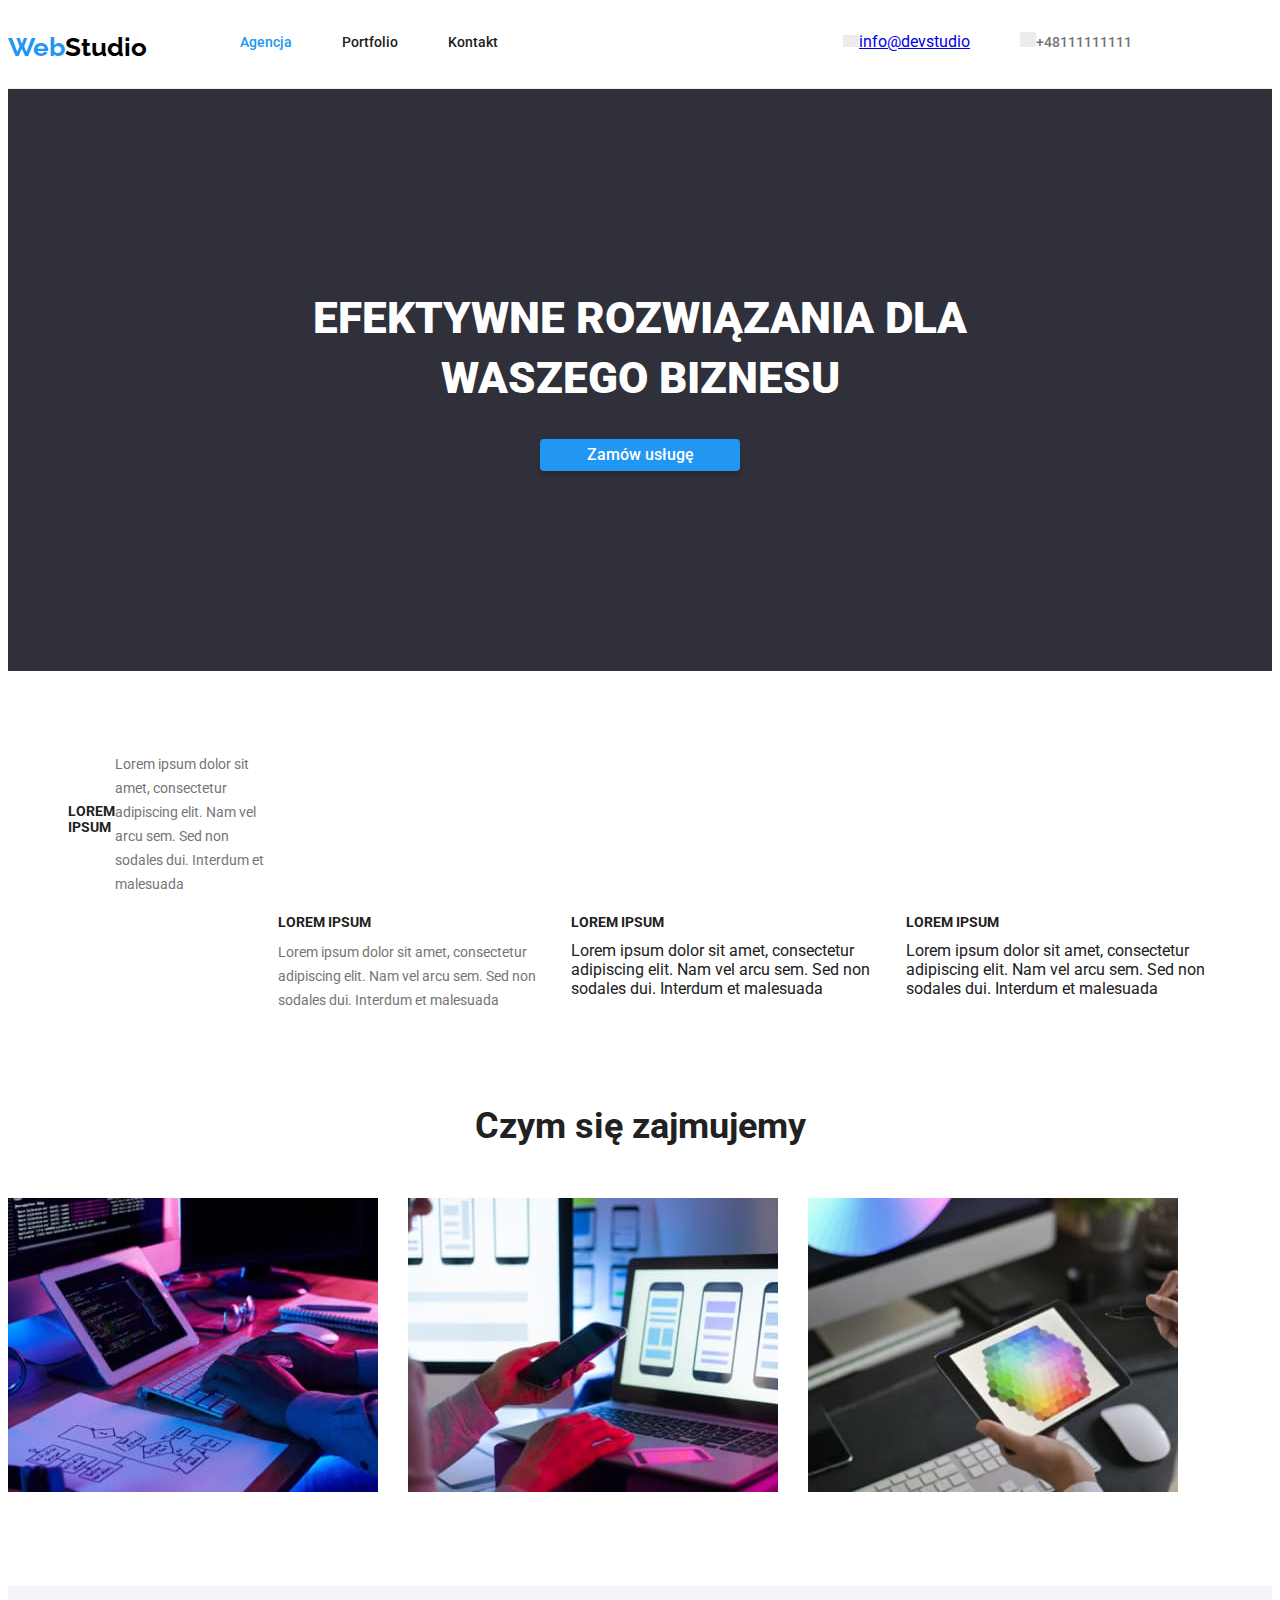
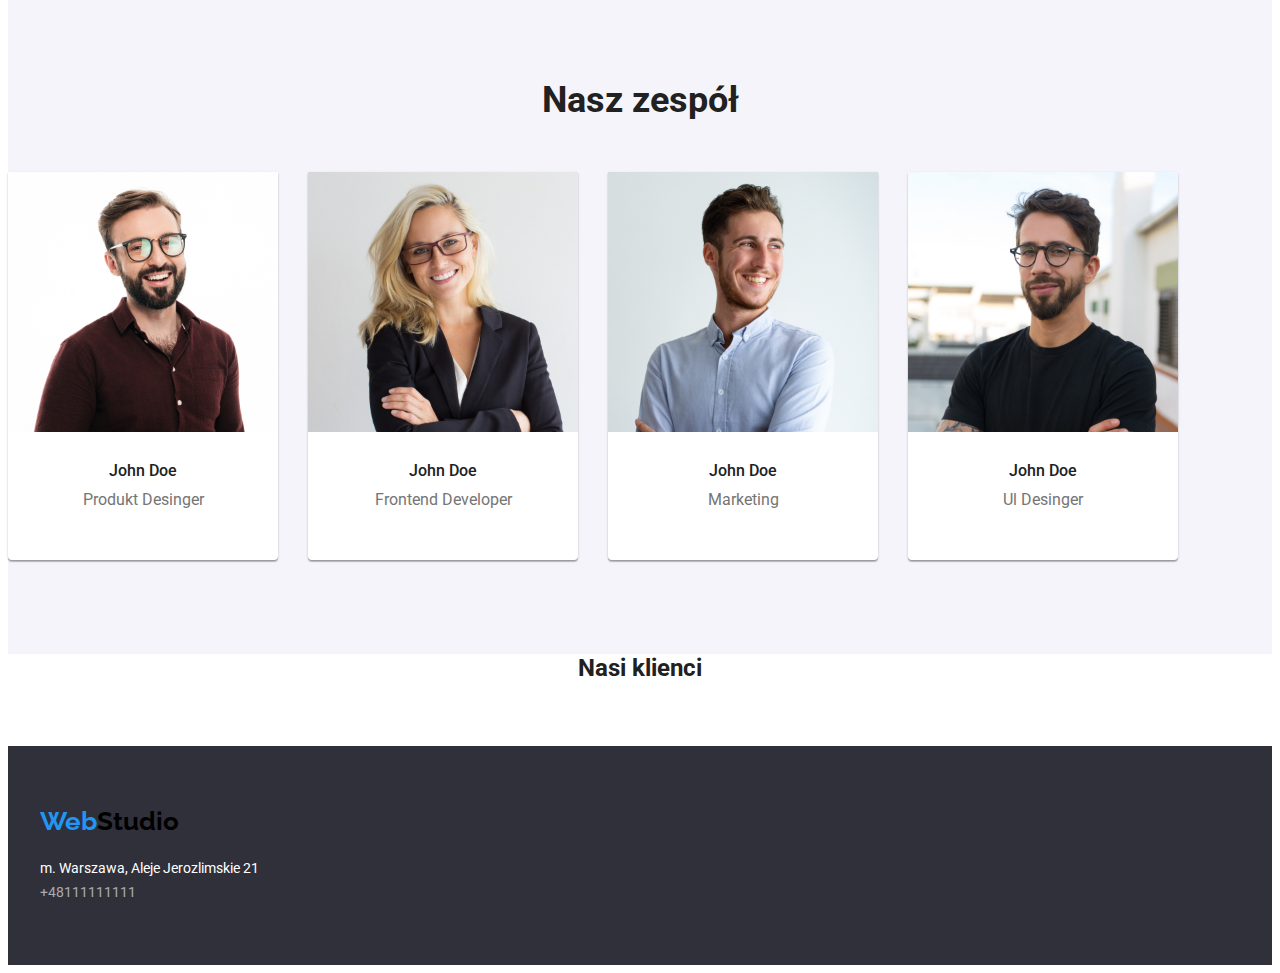
==== index.html @ acae77ae "Initial commit" ====
<!DOCTYPE html>
<html lang="pl">

<head>
  <meta charset="UTF-8" />
  <meta http-equiv="X-UA-Compatible" content="IE=edge" />
  <meta name="viewport" content="width=device-width, initial-scale=1.0" />
  <link href="./CSS/styles.css" rel="stylesheet" />
  <link rel="preconnect" href="https://fonts.googleapis.com">
  <link rel="preconnect" href="https://fonts.gstatic.com" crossorigin>
  <link href="https://fonts.googleapis.com/css2?family=Raleway:wght@700&family=Roboto:wght@400;500;700;900&display=swap"
    rel="stylesheet">
  <title>Document</title>
</head>

<body>
  <header class="page-header">
    <div class="container flex-row">
      <a href="./index.html" class="logo"><span class="bluelogo">Web</span>Studio</a>
      <nav class="adddress-header">
        <ul class="nav-links">
          <li class="nav-link">
            <a href="./index.html" class="bluelink-active">Agencja</a>
          </li>
          <li class="nav-link">
            <a href="portfolio.html" class="bluelink">Portfolio</a>
          </li>
          <li class="nav-link">
            <a href="#adress" class="bluelink">Kontakt</a>
          </li>
        </ul>
      </nav>
      <ul class="address-heading">
        <li>
          <div class="icon-addres">
            <svg class="icon-envelope" fill="black">
              <use width="16px" height="12" href="./images/icons.svg#icon-envelope"></use>
            </svg>
          </div>
        </li>
        <li class="address-link">
          <a href="mailto:info@devstudio.com" class="heaer-aress">info@devstudio</a>
        </li>
        <li>
          <div class="icon-telephone"><svg class="icon-telephone">
              <use width="16" height="12" href="./images/icons.svg#icon-telephone"></use>
            </svg></div>
        </li>
        <li>
          <a href="tel:+48111111111" class="header-address">+48111111111</a>
        </li>
      </ul>
    </div>
  </header>
  <main>
    <section class="section header-button">
      <h1 class="header-text">EFEKTYWNE ROZWIĄZANIA DLA WASZEGO BIZNESU</h1>
      <button type="button" class="button-active">Zamów usługę</button>
    </section>
    <section class="section">
      <div class="container">
        <ul class="lorem">
          <li>
            <div class="description-icon-box">
              <svg width="270px" height="120px">
                <use href="./images/icons.svg#icon-antena"></use>
              </svg>
              <h3 class="lorem-heading">LOREM IPSUM</h3>
              <p class="lorem-paragraph">Lorem ipsum dolor sit amet, consectetur adipiscing elit. Nam vel arcu sem. Sed
                non
                sodales dui. Interdum
                et malesuada</p>
          </li>
          <li>
            <div class="description-icon-box">
              <svg width="270px" height="120px">
                <use href="./images/icons.svg#icon-clock"></use>
              </svg>
            </div>
            <h3 class="lorem-heading">LOREM IPSUM</h3>
            <p class="lorem-paragraph">Lorem ipsum dolor sit amet, consectetur adipiscing elit. Nam vel arcu sem. Sed
              non
              sodales dui. Interdum
              et malesuada</p>
          </li>
          <li>
            <div class="description-icon-box">
              <svg width="270px" height="120px">
                <use href="./images/icons.svg#icon-computer"></use>
              </svg>
            </div>
            <h3 class="lorem-heading">LOREM IPSUM</h3>
            <p lass="lorem-paragraph">Lorem ipsum dolor sit amet, consectetur adipiscing elit. Nam vel arcu sem. Sed non
              sodales dui. Interdum
              et malesuada</p>
          </li>
          <li>
            <div class="description-icon-box">
              <svg width="270px" height="120px">
                <use href="./images/icons.svg#icon-astronaut"></use>
              </svg>
            </div>
            <h3 class="lorem-heading">LOREM IPSUM</h3>
            <p lass="lorem-paragraph">Lorem ipsum dolor sit amet, consectetur adipiscing elit. Nam vel arcu sem. Sed non
              sodales dui. Interdum
              et malesuada</p>
          </li>
        </ul>
        <h2 class="heading">Czym się zajmujemy</h2>
        <ul class="flex">
          <li class="photo-csz">
            <img src="images/computer.jpg" height="294" width="370">
          </li>
          <li class="photo-csz">
            <img src="images/hand.jpg" height="294" width="370">
          </li>
          <li class="photo-csz">
            <img src="images/tablet.jpg" height="294" width="370">
          </li>
        </ul>
      </div>
    </section>
    <section class="section team">
      <div class="container">
        <h2 class="heading">Nasz zespół</h2>
        <ul class="team-section">
          <li class="team-card">
            <img src="images/man1.jpg" width="270" height="260">
            <ul class="team-card-describe">
              <li class="team-name">John Doe</li>
              <li class="team-position">Produkt Desinger</li>
              <li>
                <div>
                  <ul>
                    <li><svg class="icon">
                        <use href="./images/icons.svg#icon-instagram"></use>
                      </svg></li>
                    <li><svg class="icon">
                        <use href="./images/icons.svg#twitter"></use>
                      </svg></li>
                    <li><svg class="icon">
                        <use href="./images/icons.svg#icon-facebook"></use>
                      </svg></li>
                    <li><svg class="icon">
                        <use href="./images/icons.svg#icon-linkedin"></use>
                      </svg></li>
                  </ul>
                </div>
              </li>
            </ul>
          </li>
          <li class="team-card">
            <img src="images/woman.jpg" width="270px" height="260">
            <ul class="team-card-describe">
              <li class="team-name">John Doe</li>
              <li class="team-position">Frontend Developer</li>
              <li>
                <div>
                  <ul>
                    <li><svg class="icon">
                        <use href="./images/icons.svg#icon-instagram"></use>
                      </svg></li>
                    <li><svg class="icon">
                        <use href="./images/icons.svg#twitter"></use>
                      </svg></li>
                    <li><svg class="icon">
                        <use href="./images/icons.svg#icon-facebook"></use>
                      </svg></li>
                    <li><svg class="icon">
                        <use href="./images/icons.svg#icon-linkedin"></use>
                      </svg></li>
                  </ul>
                </div>
              </li>
            </ul>
          </li>
          <li class="team-card">
            <img src="images/man2.jpg" width="270" height="260">
            <ul class="team-card-describe">
              <li class="team-name">John Doe</li>
              <li class="team-position">Marketing</li>
              <li>
                <div>
                  <ul>
                    <li><svg class="icon">
                        <use href="./images/icons.svg#icon-instagram"></use>
                      </svg></li>
                    <li><svg class="icon">
                        <use href="./images/icons.svg#twitter"></use>
                      </svg></li>
                    <li><svg class="icon">
                        <use href="./images/icons.svg#icon-facebook"></use>
                      </svg></li>
                    <li><svg class="icon">
                        <use href="./images/icons.svg#icon-linkedin"></use>
                      </svg></li>
                  </ul>
                </div>
              </li>
            </ul>
          </li>
          <li class="team-card">
            <img src="images/man3.jpg" width="270" height="260">
            <ul class="team-card-describe">
              <li class="team-name">John Doe</li>
              <li class="team-position">Ul Desinger</li>
              <li>
                <div>
                  <ul>
                    <li><svg class="icon">
                        <use href="./images/icons.svg#icon-instagram"></use>
                      </svg></li>
                    <li><svg class="icon">
                        <use href="./images/icons.svg#twitter"></use>
                      </svg></li>
                    <li><svg class="icon">
                        <use href="./images/icons.svg#icon-facebook"></use>
                      </svg></li>
                    <li><svg class="icon">
                        <use href="./images/icons.svg#icon-linkedin"></use>
                      </svg></li>
                  </ul>
                </div>
              </li>
            </ul>
          </li>
        </ul>
      </div>
    </section>
    <section class="clients-section">
      <h2 class="clients-title">Nasi klienci</h2>
      <div class="container">
        <svg class="icon icon-clients" width="170" height="92">
          <use href="./images/icons.svg#icon-logo1"></use>
        </svg>
        <svg class="icon icon-clients" width="170" height="92">
          <use href="./images/icons.svg#icon-logo2"></use>
        </svg>
        <svg class="icon icon-clients" width="170" height="92">
          <use href="./images/icons.svg#icon-logo3"></use>
        </svg>
        <svg class="icon icon-clients" width="170" height="92">
          <use href="./images/icons.svg#icon-logo4"></use>
        </svg>
        <svg class="icon icon-clients" width="170" height="92">
          <use href="./images/icons.svg#icon-logo5"></use>
        </svg>
        <svg class="icon icon-clients" width="170" height="92">
          <use href="./images/icons.svg#icon-logo6"></use>
        </svg>
      </div>
    </section>
  </main>

  <footer class="footer">
    <div class="container-footer">
      <a href="./index.html" class="logo wfitelogo"><span class="bluelogo">Web</span>Studio</a>
      <address class="footer-address" id="address">
        <p>m. Warszawa, Aleje Jerozlimskie 21</p>
        <ul class="footer-contact">
          <li>
            <a href="mailto:info@example.com" class="link"></a>
          </li>
          <li>
            <a href="tel:+48111111111" class="link">+48111111111</a>
          </li>
        </ul>
      </address>
    </div>
  </footer>
</body>

</html>
---- CSS/styles.css ----
:root {
  --white: #ffffff;
  --black: #000000;
  --blue: #2196f3;
  --dark: #212121;
  --darkfooter: #2f303a;
  --grey: #f5f4fa;
  --darkgrey: #757575;
  --whitetrans: #ffffff99;
}

body {
  font-family: "Roboto", "Verdana", "Tahoma", sans-serif;
  font-style: normal;
  color: var(--dark);
  align-items: center;
}
h1,
h2,
h3,
h4,
h5,
h6,
p,
ul {
  list-style: none;
  padding: 0;
  margin: 0;
}
ul,
p {
  display: flex;
}
img {
  display: block;
}
.item-block .container {
  width: 100%;
  max-width: 1200px;
  padding: 0 15px;
  margin: 0 auto;
}
.flex-row {
  flex-direction: row;
  display: flex;
}
.container-footer {
  width: 100%;
  max-width: 1200px;
  padding: 60px 15px;
  margin: 0 auto;
}
.section {
  padding: 94px 0;
}
.page-header {
  display: flex;
  flex-direction: row;
  gap: 93px;
  padding: 24px 0 25px 0;
  align-items: center;
  border-bottom: 1px solid #ececec;
}

.nav-links {
  display: flex;
  flex-direction: row;
  gap: 50px;
  padding-left: 93px;
}
.address-heading {
  margin-left: auto;
}
.address-link {
  padding-right: 50px;
}
.header-button {
  background-color: var(--darkfooter);
  text-align: center;
  width: 100%;
  padding: 200px 0;
  display: flex;
  gap: 30px;
  flex-direction: column;
  justify-content: center;
  align-items: center;
}
.header-text {
  font-size: 44px;
  font-weight: 900;
  line-height: 1.36;
  color: var(--white);
  width: 700px;
}
.lorem {
  padding-bottom: 94px;
}
.lorem:not(:last-child) {
  padding-right: 30px;
}
.lorem-heading {
  font-weight: 700;
  font-size: 14px;
  line-height: 1.14;
  text-align: left;
  padding-bottom: 10px;
}
.lorem-paragraph {
  color: var(--darkgrey);
  font-size: 14px;
  line-height: 1.71;
}
.heading {
  font-weight: 700;
  font-size: 36px;
  line-height: 1.16;
  text-align: center;
  margin-bottom: 50px;
}

.photo-csz:not(:last-child) {
  padding-right: 30px;
}
.box {
  display: block;
  position: absolute;
  background-color: #f5f4fa;
  width: 250px;
  height: 120px;
  left: 215px;
  margin: 94px 30px 30px 215px;
}
.item-block {
}
.team {
  background-color: var(--grey);
}
.team-section {
  display: flex;
  direction: row;
  gap: 30px;
}
.team-figure {
  margin: 0;
}
.team-card {
  background-color: var(--white);
  box-shadow: 0px 1px 3px rgba(0, 0, 0, 0.12), 0px 1px 1px rgba(0, 0, 0, 0.14),
    0px 2px 1px rgba(0, 0, 0, 0.2);
  border-radius: 0px 0px 4px 4px;
}
.team-card-describe {
  display: flex;
  flex-direction: column;
  align-items: center;
}
.team-name {
  font-weight: 500;
  font-size: 16px;
  line-height: 1.18;
  padding: 30px 0 10px;
}
.team-position {
  color: var(--darkgrey);
  font-size: 16px;
  line-height: 1.18;
  padding-bottom: 30px;
}

.logo {
  font-family: "Raleway", sans-serif;
  font-weight: 700;
  text-decoration: none;
  color: var(--black);
  line-height: 1.19;
  font-size: 26px;
}

.bluelogo {
  color: var(--blue);
}
.whitelogo {
  color: var(--white);
}

.bluelink,
.bluelink-active {
  font-weight: 500;
  font-size: 14px;
  line-height: 1.14;
  text-decoration: none;
}
.bluelink {
  color: var(--dark);
}
.bluelink:visited {
  color: var(--dark);
}
.bluelink-active {
  color: var(--blue);
}
.header-address {
  color: var(--darkgrey);
  font-style: normal;
  font-size: 14px;
  line-height: 1.14;

  text-decoration: none;
  font-weight: 500;
}
.bluelink:hover,
.bluelink:focus,
.header-address:hover,
.header-address:focus,
.link:hover,
.link:focus {
  color: var(--blue);
  text-decoration: none;
}

.button {
  background-color: var(--grey);
  font-family: "Roboto", "Verdana", "Tahoma", sans-serif;
  font-size: 16px;
  line-height: 1.62;
  cursor: pointer;
  font-weight: 500;
  border-radius: 4px;
  border: 0px;
}

.button-active {
  background-color: var(--blue);
  font-family: "Roboto", "Verdana", "Tahoma", sans-serif;
  color: var(--white);
  cursor: pointer;
  font-weight: 500;
  font-size: 16px;
  line-height: 1.88;
  width: 200px;
  box-shadow: 0px 4px 4px rgba(0, 0, 0, 0.15);
  border-radius: 4px;
  border: 0px;
}
.button-active-portfolio {
  background-color: var(--blue);
  font-family: "Roboto", "Verdana", "Tahoma", sans-serif;
  color: var(--white);
  cursor: pointer;
  font-weight: 500;
  font-size: 16px;
  line-height: 1.62;
  box-shadow: 0px 4px 4px rgba(0, 0, 0, 0.15);
  border-radius: 4px;
}
.portfolio-elements {
  display: flex;
  flex-direction: row;
  flex-wrap: wrap;
  padding: 0;
  gap: 30px;
}

.portfolio-projects-describe {
  border: 1px solid #eeeeee;
  flex-basis: calc((100% - 60px) / 3);
}
.button:hover,
.button:focus {
  background-color: var(--blue);
  color: var(--white);
  cursor: pointer;
  font-weight: 500;
  font-size: 16px;
  line-height: 1.62;
}
.project-title {
  font-size: 18px;
  font-weight: 700;
  padding: 20px 24px 4px;
}
.project-type {
  color: var(--darkgrey);
  padding: 0 24px 20px;
}
.buttons-portfolio {
  display: flex;
  justify-content: center;
  gap: 8px;
  padding-bottom: 50px;
}
.portfolio-projects-describe {
  display: flex;
  flex-direction: column;
  gap: 4px;
}
.footer {
  background-color: var(--darkfooter);
}
.footer-address,
.footer-address p {
  text-decoration: none;
  font-style: normal;
  color: var(--white);
  font-size: 14px;
  line-height: 1.71;
}
.footer-address {
  padding-top: 20px;
}
.footer-address li,
.link {
  text-decoration: none;
  color: var(--whitetrans);
}
.footer-contact {
  display: flex;
  flex-direction: column;
}

.description-icon-box {
  background-color: var(--color-silver);
  height: 120px;
  width: 270px;
  border-radius: 4px;
  margin-bottom: 30px;
  display: flex;
  justify-content: center;
  align-items: center;
}
.icon-addres {
  --color1: red;
}
.icon-envelope {
  fill: #000000;
  background-color: #ececec;
  width: 16px;
  height: 12px;
  margin-left: 345px;
}
.icon-telephone {
  fill: #000000;
  background-color: #ececec;
  width: 16px;
  height: 12px;
}
.clients-title {
  display: flex;
  justify-content: center;
  align-items: center;
}
.icon {
  width: 20px;
  height: 16px;
  top: 12px;
}
.icon-clients {
  width: 106px;
  height: 60px;
}
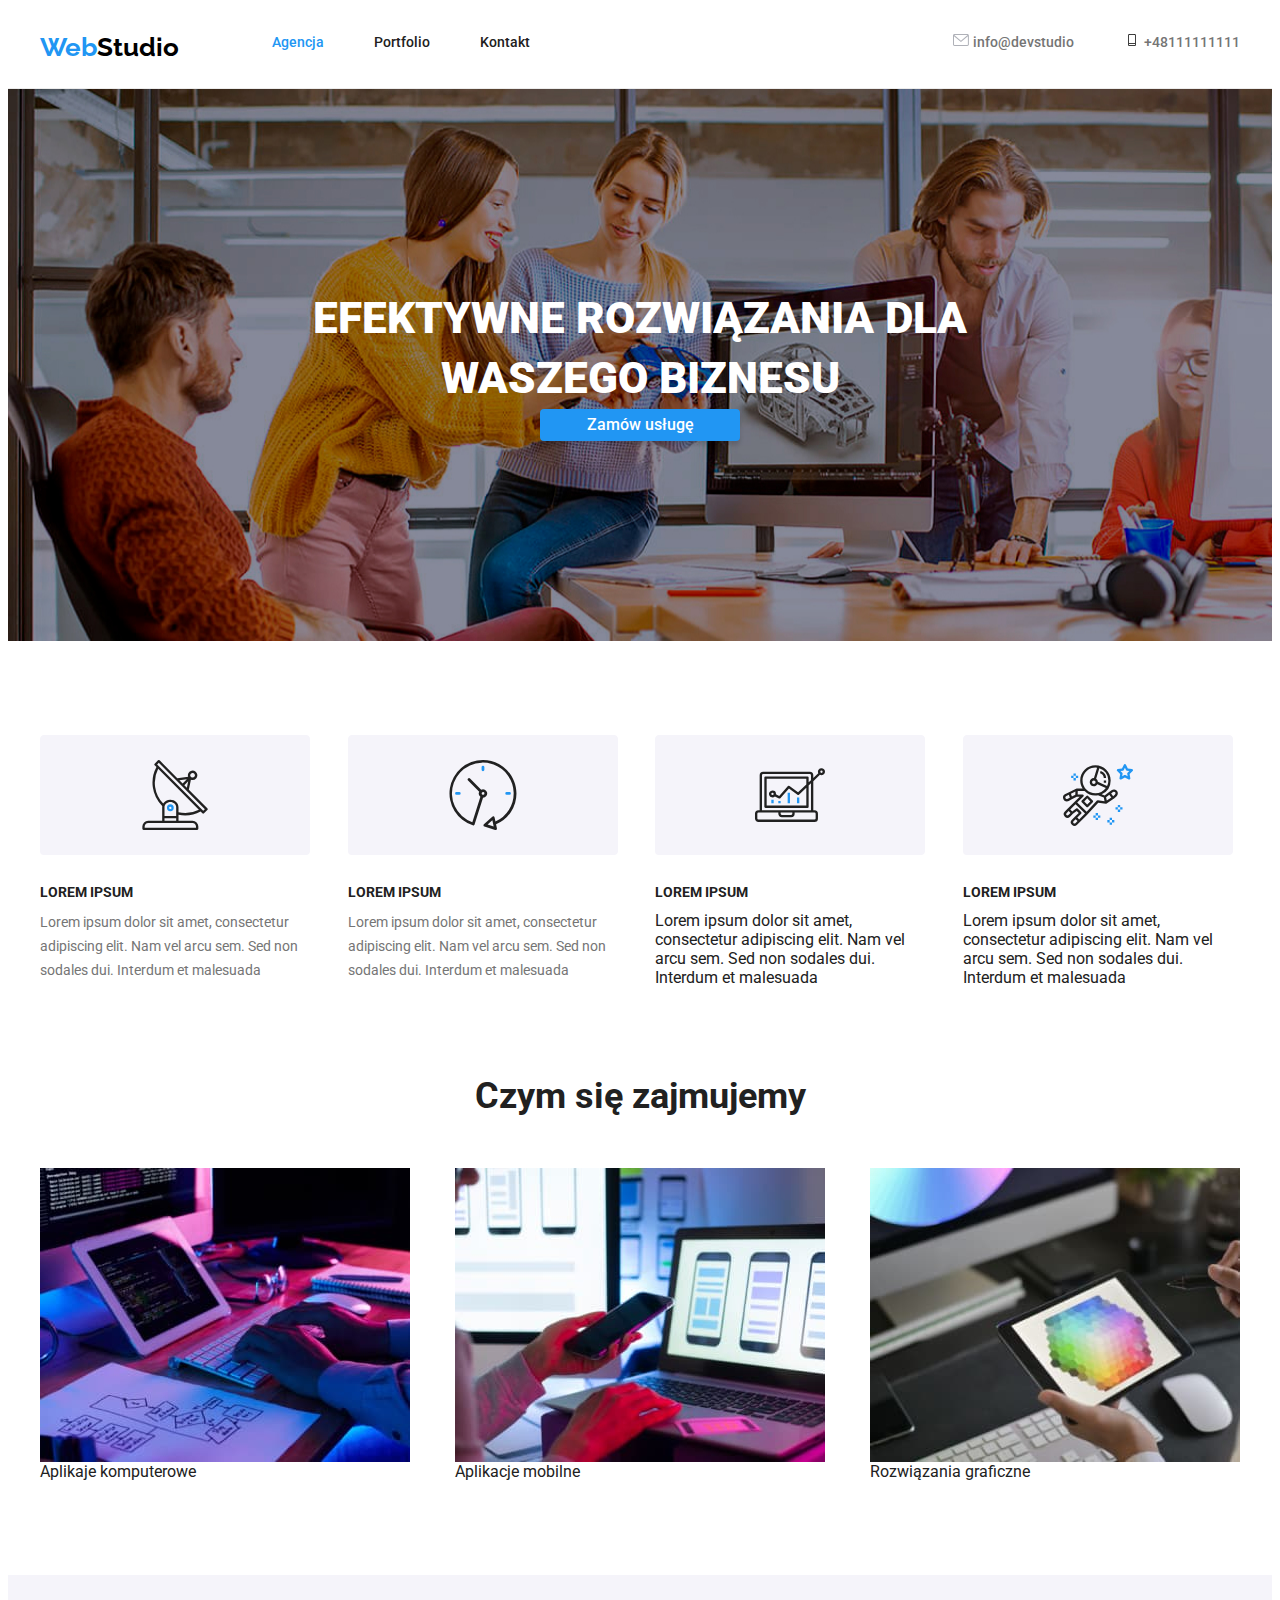
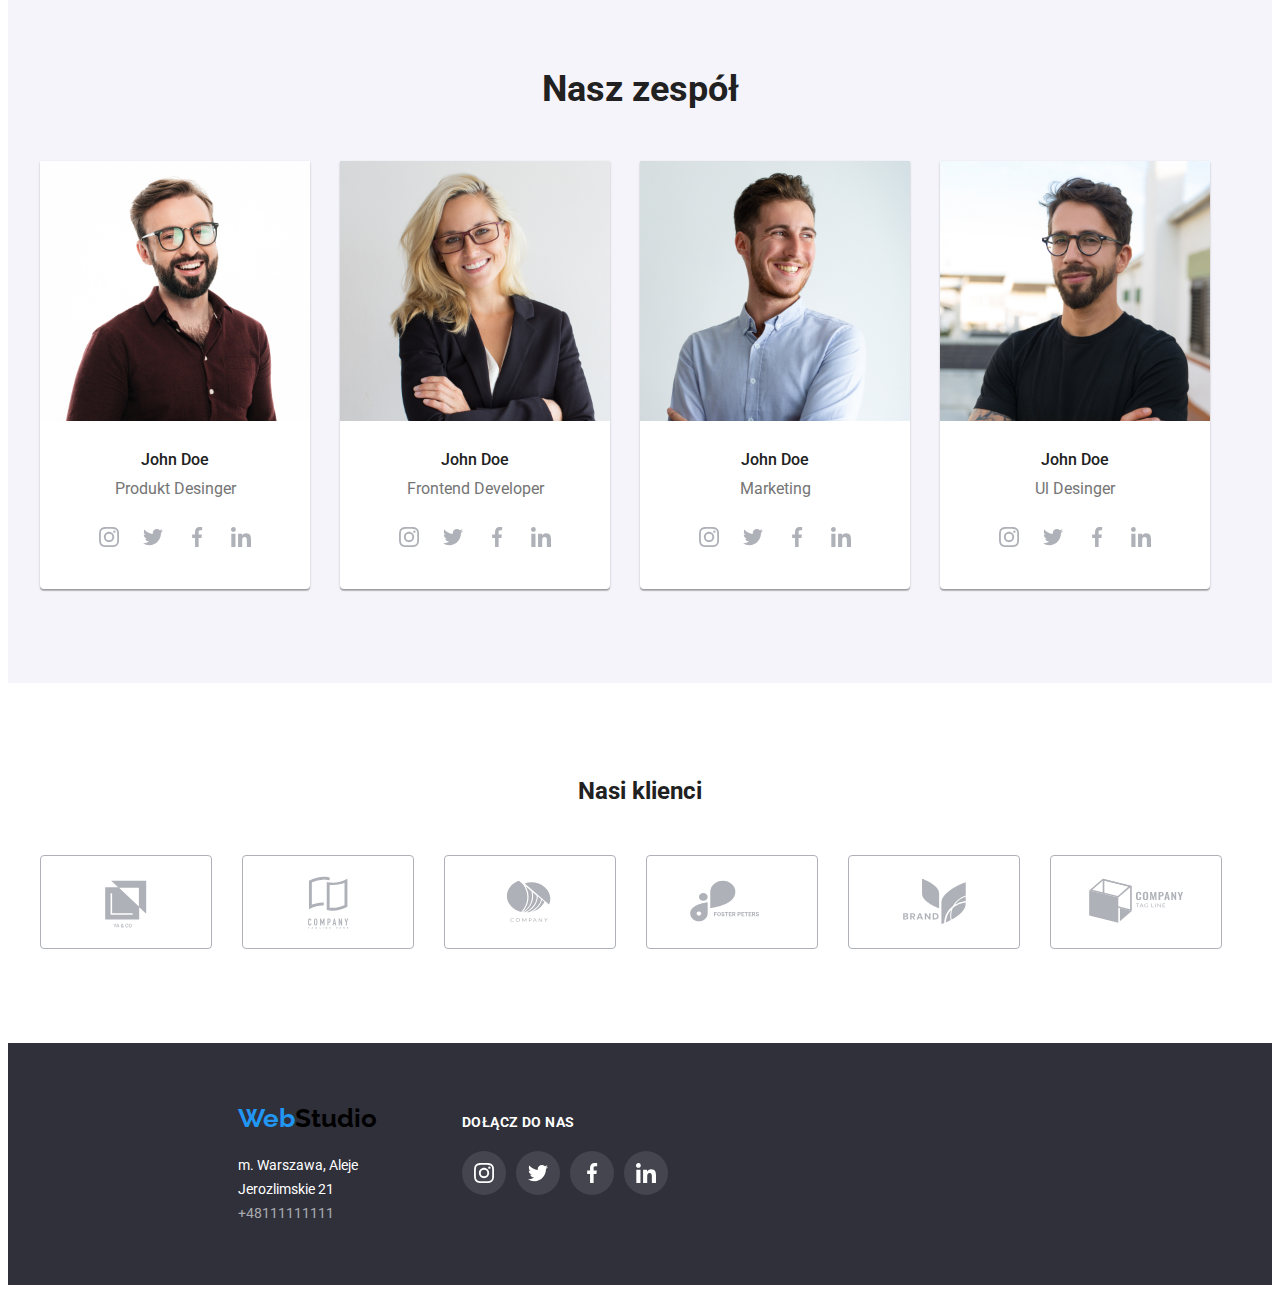
==== commit 627738ef: "dsf" ====
--- a/index.html
+++ b/index.html
@@ -33,18 +33,20 @@
       <ul class="address-heading">
         <li>
           <div class="icon-addres">
-            <svg class="icon-envelope" fill="black">
-              <use width="16px" height="12" href="./images/icons.svg#icon-envelope"></use>
+            <svg class="icon-envelope icon" fill="black">
+              <use fill="afb1b8" width="16" height="12" y="2" href="./images/icons.svg#icon-envelope"></use>
             </svg>
           </div>
         </li>
         <li class="address-link">
-          <a href="mailto:info@devstudio.com" class="heaer-aress">info@devstudio</a>
+          <a href="mailto:info@devstudio.com" class="header-address">info@devstudio</a>
         </li>
         <li>
-          <div class="icon-telephone"><svg class="icon-telephone">
-              <use width="16" height="12" href="./images/icons.svg#icon-telephone"></use>
-            </svg></div>
+          <div class="icon-telephone">
+            <svg class="icon-telephone icon">
+              <use fill="afb1b8" width="16" height="12" y=2 href="./images/icons.svg#icon-telephone"></use>
+            </svg>
+          </div>
         </li>
         <li>
           <a href="tel:+48111111111" class="header-address">+48111111111</a>
@@ -54,24 +56,28 @@
   </header>
   <main>
     <section class="section header-button">
-      <h1 class="header-text">EFEKTYWNE ROZWIĄZANIA DLA WASZEGO BIZNESU</h1>
-      <button type="button" class="button-active">Zamów usługę</button>
+      <div class="image-group">
+        <h1 class="header-text">EFEKTYWNE ROZWIĄZANIA DLA WASZEGO BIZNESU</h1>
+        <button type="button" class="button-active">Zamów usługę</button>
+      </div>
     </section>
     <section class="section">
       <div class="container">
         <ul class="lorem">
-          <li>
+          <li class="lorem-element">
             <div class="description-icon-box">
               <svg width="270px" height="120px">
                 <use href="./images/icons.svg#icon-antena"></use>
               </svg>
-              <h3 class="lorem-heading">LOREM IPSUM</h3>
-              <p class="lorem-paragraph">Lorem ipsum dolor sit amet, consectetur adipiscing elit. Nam vel arcu sem. Sed
-                non
-                sodales dui. Interdum
-                et malesuada</p>
-          </li>
-          <li>
+            </div>
+            <h3 class="lorem-heading">LOREM IPSUM</h3>
+            <p class="lorem-paragraph">Lorem ipsum dolor sit amet, consectetur adipiscing elit. Nam vel arcu sem.
+              Sed
+              non
+              sodales dui. Interdum
+              et malesuada</p>
+          </li>
+          <li class="lorem-element">
             <div class="description-icon-box">
               <svg width="270px" height="120px">
                 <use href="./images/icons.svg#icon-clock"></use>
@@ -83,7 +89,7 @@
               sodales dui. Interdum
               et malesuada</p>
           </li>
-          <li>
+          <li class="lorem-element">
             <div class="description-icon-box">
               <svg width="270px" height="120px">
                 <use href="./images/icons.svg#icon-computer"></use>
@@ -94,7 +100,7 @@
               sodales dui. Interdum
               et malesuada</p>
           </li>
-          <li>
+          <li class="lorem-element">
             <div class="description-icon-box">
               <svg width="270px" height="120px">
                 <use href="./images/icons.svg#icon-astronaut"></use>
@@ -110,12 +116,15 @@
         <ul class="flex">
           <li class="photo-csz">
             <img src="images/computer.jpg" height="294" width="370">
+            <p>Aplikaje komputerowe</p>
           </li>
           <li class="photo-csz">
             <img src="images/hand.jpg" height="294" width="370">
+            <p>Aplikacje mobilne</p>
           </li>
           <li class="photo-csz">
             <img src="images/tablet.jpg" height="294" width="370">
+            <p>Rozwiązania graficzne</p>
           </li>
         </ul>
       </div>
@@ -132,17 +141,17 @@
               <li>
                 <div>
                   <ul>
-                    <li><svg class="icon">
-                        <use href="./images/icons.svg#icon-instagram"></use>
-                      </svg></li>
-                    <li><svg class="icon">
-                        <use href="./images/icons.svg#twitter"></use>
-                      </svg></li>
-                    <li><svg class="icon">
-                        <use href="./images/icons.svg#icon-facebook"></use>
-                      </svg></li>
-                    <li><svg class="icon">
-                        <use href="./images/icons.svg#icon-linkedin"></use>
+                    <li><svg class="icons-desinger">
+                        <use href="./images/icons.svg#icon-instagram" height="20px" width="20px" x="12" y="12"></use>
+                      </svg></li>
+                    <li><svg class="icons-desinger">
+                        <use height="20px" width="20px" x="12" y="12" href="./images/icons.svg#icon-twitter"></use>
+                      </svg></li>
+                    <li><svg class="icons-desinger">
+                        <use height="20px" width="20px" x="12" y="12" href="./images/icons.svg#icon-facebook"></use>
+                      </svg></li>
+                    <li><svg class="icons-desinger">
+                        <use height="20px" width="20px" x="12" y="12" href="./images/icons.svg#icon-linkedin"></use>
                       </svg></li>
                   </ul>
                 </div>
@@ -157,17 +166,17 @@
               <li>
                 <div>
                   <ul>
-                    <li><svg class="icon">
-                        <use href="./images/icons.svg#icon-instagram"></use>
-                      </svg></li>
-                    <li><svg class="icon">
-                        <use href="./images/icons.svg#twitter"></use>
-                      </svg></li>
-                    <li><svg class="icon">
-                        <use href="./images/icons.svg#icon-facebook"></use>
-                      </svg></li>
-                    <li><svg class="icon">
-                        <use href="./images/icons.svg#icon-linkedin"></use>
+                    <li class="icons-element"><svg class="icons-desinger">
+                        <use x="12" y="12" height="20px" width="20px" href="./images/icons.svg#icon-instagram"></use>
+                      </svg></li>
+                    <li><svg class="icons-desinger">
+                        <use x="12" y="12" height="20px" width="20px" href="./images/icons.svg#icon-twitter"></use>
+                      </svg></li>
+                    <li><svg class="icons-desinger">
+                        <use x="12" y="12" height="20px" width="20px" href="./images/icons.svg#icon-facebook"></use>
+                      </svg></li>
+                    <li><svg class="icons-desinger">
+                        <use x="12" y="12" height="20px" width="20px" href="./images/icons.svg#icon-linkedin"></use>
                       </svg></li>
                   </ul>
                 </div>
@@ -182,17 +191,17 @@
               <li>
                 <div>
                   <ul>
-                    <li><svg class="icon">
-                        <use href="./images/icons.svg#icon-instagram"></use>
-                      </svg></li>
-                    <li><svg class="icon">
-                        <use href="./images/icons.svg#twitter"></use>
-                      </svg></li>
-                    <li><svg class="icon">
-                        <use href="./images/icons.svg#icon-facebook"></use>
-                      </svg></li>
-                    <li><svg class="icon">
-                        <use href="./images/icons.svg#icon-linkedin"></use>
+                    <li><svg class="icons-desinger">
+                        <use x="12" y="12" height="20px" width="20px" href="./images/icons.svg#icon-instagram"></use>
+                      </svg></li>
+                    <li><svg class="icons-desinger">
+                        <use x="12" y="12" height="20px" width="20px" href="./images/icons.svg#icon-twitter"></use>
+                      </svg></li>
+                    <li><svg class="icons-desinger">
+                        <use x="12" y="12" height="20px" width="20px" href="./images/icons.svg#icon-facebook"></use>
+                      </svg></li>
+                    <li><svg class="icons-desinger">
+                        <use x="12" y="12" height="20px" width="20px" href="./images/icons.svg#icon-linkedin"></use>
                       </svg></li>
                   </ul>
                 </div>
@@ -207,17 +216,17 @@
               <li>
                 <div>
                   <ul>
-                    <li><svg class="icon">
-                        <use href="./images/icons.svg#icon-instagram"></use>
-                      </svg></li>
-                    <li><svg class="icon">
-                        <use href="./images/icons.svg#twitter"></use>
-                      </svg></li>
-                    <li><svg class="icon">
-                        <use href="./images/icons.svg#icon-facebook"></use>
-                      </svg></li>
-                    <li><svg class="icon">
-                        <use href="./images/icons.svg#icon-linkedin"></use>
+                    <li><svg class="icons-desinger">
+                        <use x="12" y="12" height="20px" width="20px" href="./images/icons.svg#icon-instagram"></use>
+                      </svg></li>
+                    <li><svg class="icons-desinger">
+                        <use x="12" y="12" height="20px" width="20px" href="./images/icons.svg#icon-twitter"></use>
+                      </svg></li>
+                    <li><svg class="icons-desinger">
+                        <use x="12" y="12" height="20px" width="20px" href="./images/icons.svg#icon-facebook"></use>
+                      </svg></li>
+                    <li><svg class="icons-desinger">
+                        <use x="12" y="12" height="20px" width="20px" href="./images/icons.svg#icon-linkedin"></use>
                       </svg></li>
                   </ul>
                 </div>
@@ -227,45 +236,83 @@
         </ul>
       </div>
     </section>
-    <section class="clients-section">
-      <h2 class="clients-title">Nasi klienci</h2>
-      <div class="container">
-        <svg class="icon icon-clients" width="170" height="92">
-          <use href="./images/icons.svg#icon-logo1"></use>
-        </svg>
-        <svg class="icon icon-clients" width="170" height="92">
-          <use href="./images/icons.svg#icon-logo2"></use>
-        </svg>
-        <svg class="icon icon-clients" width="170" height="92">
-          <use href="./images/icons.svg#icon-logo3"></use>
-        </svg>
-        <svg class="icon icon-clients" width="170" height="92">
-          <use href="./images/icons.svg#icon-logo4"></use>
-        </svg>
-        <svg class="icon icon-clients" width="170" height="92">
-          <use href="./images/icons.svg#icon-logo5"></use>
-        </svg>
-        <svg class="icon icon-clients" width="170" height="92">
-          <use href="./images/icons.svg#icon-logo6"></use>
-        </svg>
+    <section>
+      <div>
+        <h2 class="clients-title">Nasi klienci</h2>
+        <div class="container">
+          <ul clas="clients">
+            <li class="client-card">
+              <svg class="icon-clients" width="170" height="92">
+                <use href="./images/icons.svg#icon-Client-1-1"></use>
+              </svg>
+            </li>
+            <li class="client-card">
+              <svg class="icon-clients" width="170" height="92">
+                <use href="./images/icons.svg#icon-Client-2"></use>
+              </svg>
+            </li>
+            <li class="client-card">
+              <svg class="icon-clients" width="170" height="92">
+                <use href="./images/icons.svg#icon-Client-3"></use>
+              </svg>
+            </li>
+            <li class="client-card">
+              <svg class="icon-clients" width="170" height="92">
+                <use href="./images/icons.svg#icon-Client-4"></use>
+              </svg>
+            </li>
+            <li class="client-card">
+              <svg class="icon-clients" width="170" height="92">
+                <use href="./images/icons.svg#icon-Client-5"></use>
+              </svg>
+            </li>
+            <li class="client-card">
+              <svg class="icon-clients" width="170" height="92">
+                <use href="./images/icons.svg#icon-Client-6"></use>
+              </svg>
+            </li>
+          </ul>
+        </div>
       </div>
     </section>
   </main>
 
   <footer class="footer">
-    <div class="container-footer">
-      <a href="./index.html" class="logo wfitelogo"><span class="bluelogo">Web</span>Studio</a>
-      <address class="footer-address" id="address">
-        <p>m. Warszawa, Aleje Jerozlimskie 21</p>
-        <ul class="footer-contact">
-          <li>
-            <a href="mailto:info@example.com" class="link"></a>
-          </li>
-          <li>
-            <a href="tel:+48111111111" class="link">+48111111111</a>
-          </li>
-        </ul>
-      </address>
+    <div class="footer-container">
+      <div class="container-footer">
+        <a href="./index.html" class="logo wfitelogo"><span class="bluelogo">Web</span>Studio</a>
+        <address class="footer-address" id="address">
+          <p>m. Warszawa, Aleje Jerozlimskie 21</p>
+          <ul class="footer-contact">
+            <li>
+              <a href="mailto:info@example.com" class="link"></a>
+            </li>
+            <li>
+              <a href="tel:+48111111111" class="link">+48111111111</a>
+            </li>
+          </ul>
+        </address>
+      </div>
+      <div class="footer-socials">
+        <h5 class="socials-headline-footer">Dołącz do nas</h5>
+        <ul class="footer-socials-list">
+          <li><svg class="icons-footer">
+              <use fill="#FFFFFF" x="12" y="12" height="20px" width="20px" href="./images/icons.svg#icon-instagram">
+              </use>
+            </svg></li>
+          <li><svg class="icons-footer">
+              <use fill="#FFFFFF" x="12" y="12" height="20px" width="20px" href="./images/icons.svg#icon-twitter"></use>
+            </svg></li>
+          <li><svg class="icons-footer">
+              <use fill="#FFFFFF" x="12" y="12" height="20px" width="20px" href="./images/icons.svg#icon-facebook">
+              </use>
+            </svg></li>
+          <li><svg class="icons-footer">
+              <use fill="#FFFFFF" x="12" y="12" height="20px" width="20px" href="./images/icons.svg#icon-linkedin">
+              </use>
+            </svg></li>
+        </ul>
+      </div>
     </div>
   </footer>
 </body>
--- a/CSS/styles.css
+++ b/CSS/styles.css
@@ -44,6 +44,12 @@
   flex-direction: row;
   display: flex;
 }
+.container {
+  width: 1200px;
+  margin: auto;
+  padding-left: 15px;
+  padding-right: 15px;
+}
 .container-footer {
   width: 100%;
   max-width: 1200px;
@@ -93,11 +99,20 @@
   width: 700px;
 }
 .lorem {
-  padding-bottom: 94px;
-}
-.lorem:not(:last-child) {
+  padding: 0px;
+  display: flex;
+  flex-wrap: wrap;
+  gap: 30px;
+}
+.lorem-element {
+  flex-basis: calc((100% - 90px) / 4);
+  width: 25%;
+}
+
+/* .lorem:not(:last-child) {
   padding-right: 30px;
 }
+*/
 .lorem-heading {
   font-weight: 700;
   font-size: 14px;
@@ -106,6 +121,7 @@
   padding-bottom: 10px;
 }
 .lorem-paragraph {
+  margin-bottom: 94px;
   color: var(--darkgrey);
   font-size: 14px;
   line-height: 1.71;
@@ -119,7 +135,24 @@
 }
 
 .photo-csz:not(:last-child) {
-  padding-right: 30px;
+  padding-right: 15px;
+}
+.flex {
+  display: flex;
+  flex-wrap: wrap;
+  gap: 30px;
+  padding: 0;
+  position: relative;
+}
+.label {
+  width: 370px;
+  height: 70px;
+  background-color: #2f303a 80%;
+}
+
+.Photo-czs {
+  flex-basis: calc((100% - 30px) / 3);
+  width: 33.33%;
 }
 .box {
   display: block;
@@ -164,7 +197,7 @@
   color: var(--darkgrey);
   font-size: 16px;
   line-height: 1.18;
-  padding-bottom: 30px;
+  padding-bottom: 16px;
 }
 
 .logo {
@@ -275,8 +308,8 @@
   line-height: 1.62;
 }
 .project-title {
-  font-size: 18px;
-  font-weight: 700;
+  font-size: 16px;
+  font-weight: 500;
   padding: 20px 24px 4px;
 }
 .project-type {
@@ -328,33 +361,152 @@
   justify-content: center;
   align-items: center;
 }
+
+.icon-envelope {
+  fill: #afb1b8;
+}
 .icon-addres {
-  --color1: red;
-}
-.icon-envelope {
-  fill: #000000;
-  background-color: #ececec;
-  width: 16px;
-  height: 12px;
-  margin-left: 345px;
-}
-.icon-telephone {
-  fill: #000000;
-  background-color: #ececec;
-  width: 16px;
-  height: 12px;
-}
+  fill: #afb1b8;
+}
+.clients {
+  display: flex;
+  list-style: none;
+  justify-content: center;
+  margin-right: 20px;
+  margin-left: 20px;
+  padding-top: 20px;
+  /*display: flex;
+  direction: row;
+  gap: 30px;
+  /*box-sizing: border-box;
+  list-style-type: none;
+  display: flex;
+  justify-content: center;
+  gap: 30px;
+  margin-top: 94px;
+  padding-bottom: 94px;*/
+}
+.client-card {
+  margin-right: 30px;
+  margin-bottom: 94px;
+  display: flex;
+  justify-content: center;
+  gap: 30px;
+}
+
 .clients-title {
   display: flex;
   justify-content: center;
   align-items: center;
-}
+  margin-top: 94px;
+  margin-bottom: 50px;
+}
+
 .icon {
   width: 20px;
   height: 16px;
   top: 12px;
+  color: #afb1b8;
+}
+.icons-element {
+  margin-bottom: 30px;
+}
+.icons-desinger {
+  border: solid 0px;
+  border-radius: 50%;
+  height: 44px;
+  width: 44px;
+  radius: 50%;
+  background-color: none;
+  fill: #afb1b8;
+  display: flex;
+  justify-content: center;
+  align-items: center;
+  /*margin-top: 16px;
+  margin-bottom: 30px;*/
+  fill: #afb1b8;
+}
+.icons-desinger:hover,
+.icons-desinger:focus {
+  background-color: #2196f3;
+  fill: white;
 }
 .icon-clients {
-  width: 106px;
-  height: 60px;
-}
+  width: 170px;
+  height: 92px;
+  /*gap: 30px;*/
+  border: 1px solid #afb1b8;
+  border-radius: 4px;
+  fill: #afb1b8;
+  transition: fill 250ms cubic-bezier(0.4, 0, 0.2, 1),
+    border 250ms cubic-bezier(0.4, 0, 0.2, 1);
+}
+
+.icon-clients:hover,
+.icon-clients:focus {
+  background-color: #2196f3;
+  fill: white;
+}
+.container-clients {
+  justify-content: center;
+}
+.container-footer {
+  margin-left: 215px;
+}
+.footer-container {
+  display: flex;
+  gap: 70px;
+  align-items: baseline;
+}
+.footer-socials {
+  width: 206px;
+  height: 80px;
+  margin-right: 860px;
+}
+.socials-headline-footer {
+  width: 113px;
+  height: 16px;
+  font-family: "Roboto";
+  font-style: normal;
+  font-weight: 700;
+  font-size: 14px;
+  line-height: 1.14;
+  letter-spacing: 0.03em;
+  text-transform: uppercase;
+  color: #ffffff;
+  margin-bottom: 20px;
+}
+.footer-socials-list {
+  display: flex;
+  justify-content: space-between;
+  width: 206px;
+}
+.icons-footer {
+  fill: white;
+  display: flex;
+  justify-content: center;
+  align-items: center;
+  border-radius: 50%;
+  width: 44px;
+  height: 44px;
+  fill: var(--button-text-color);
+  background-color: rgba(255, 255, 255, 0.1);
+  transition: background-color 250ms cubic-bezier(0.4, 0, 0.2, 1);
+}
+.icons-footer:hover,
+.icons-footer:focus {
+  background-color: #2196f3;
+  fill: white;
+}
+.header-button {
+  background-color: rgba(47, 48, 58, 0.4);
+  background-image: linear-gradient(
+    0deg,
+    rgba(44, 44, 44, 0.7) 0%,
+    rgba(44, 44, 44, 0.2) 35%,
+    rgba(44, 44, 44, 0.2) 65%,
+    rgba(44, 44, 44, 0.2) 65%,
+    rgba(44, 44, 44, 0.7) 100%
+  );
+  background-image: url(../images/group.jpg);
+}
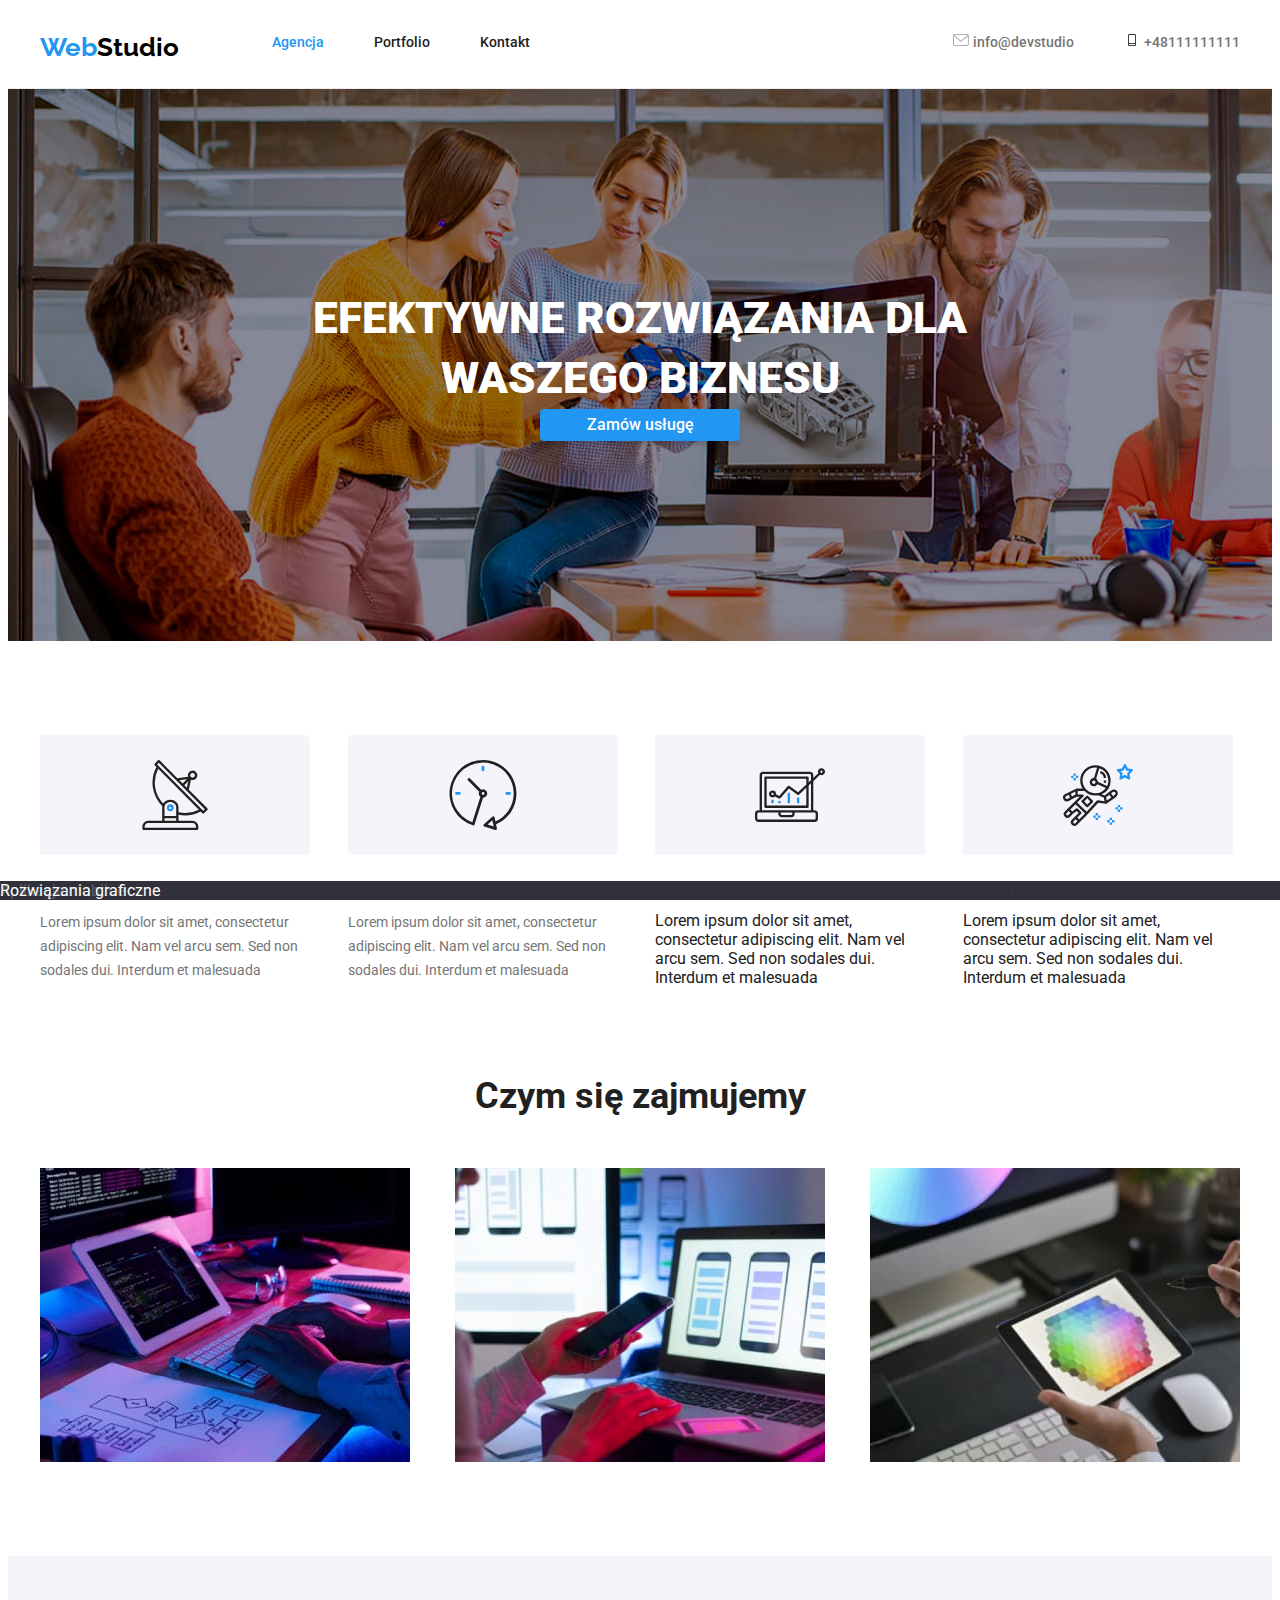
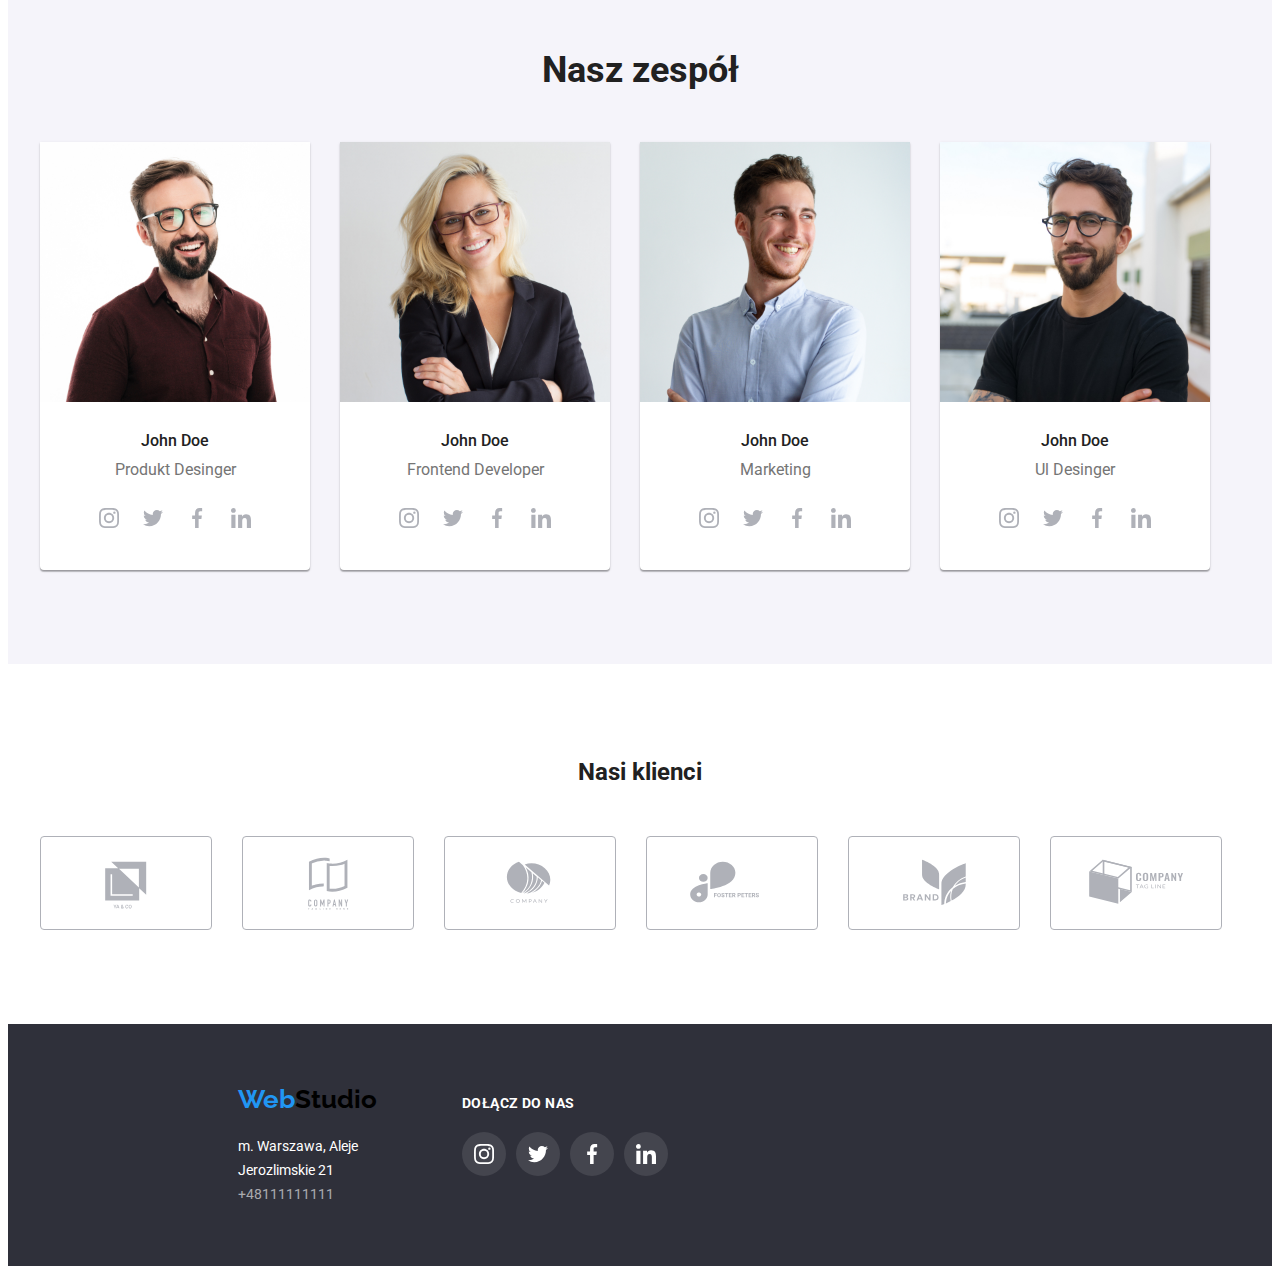
==== commit ff90ac67: "zmiany" ====
--- a/index.html
+++ b/index.html
@@ -115,16 +115,16 @@
         <h2 class="heading">Czym się zajmujemy</h2>
         <ul class="flex">
           <li class="photo-csz">
-            <img src="images/computer.jpg" height="294" width="370">
-            <p>Aplikaje komputerowe</p>
+            <img class="image" src="images/computer.jpg" height="294" width="370">
+            <p class="label">Aplikaje komputerowe</p>
           </li>
           <li class="photo-csz">
-            <img src="images/hand.jpg" height="294" width="370">
-            <p>Aplikacje mobilne</p>
+            <img class="image" src="images/hand.jpg" height="294" width="370">
+            <p class="label">Aplikacje mobilne</p>
           </li>
           <li class="photo-csz">
-            <img src="images/tablet.jpg" height="294" width="370">
-            <p>Rozwiązania graficzne</p>
+            <img class="image" src="images/tablet.jpg" height="294" width="370">
+            <p class="label">Rozwiązania graficzne</p>
           </li>
         </ul>
       </div>
--- a/CSS/styles.css
+++ b/CSS/styles.css
@@ -142,17 +142,24 @@
   flex-wrap: wrap;
   gap: 30px;
   padding: 0;
-  position: relative;
 }
 .label {
-  width: 370px;
-  height: 70px;
-  background-color: #2f303a 80%;
+  position: absolute;
+  display: block;
+  color: #ffffff;
+  bottom: 0;
+  left: 0;
+  width: 100%;
+  background: rgba(47, 48, 58, 0.8);
 }
 
 .Photo-czs {
   flex-basis: calc((100% - 30px) / 3);
   width: 33.33%;
+  position: relative;
+}
+.image {
+  display: block;
 }
 .box {
   display: block;
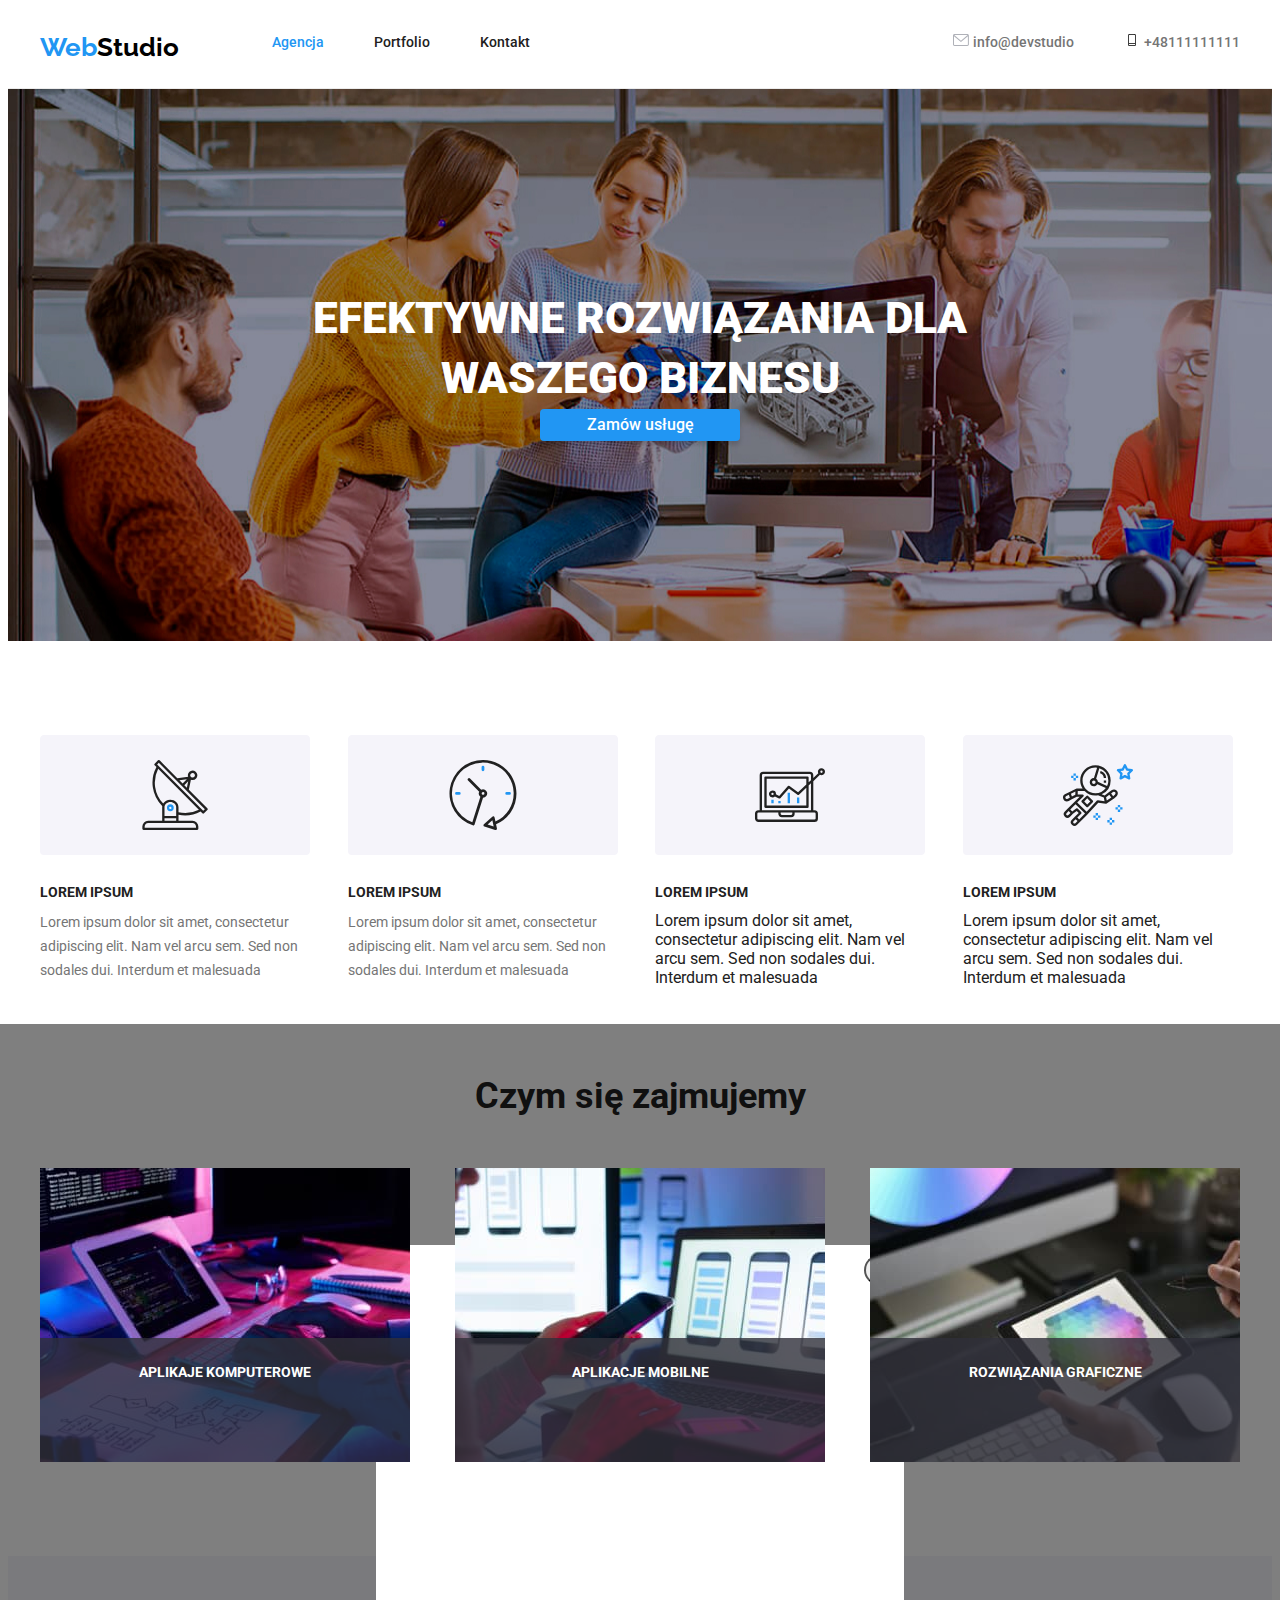
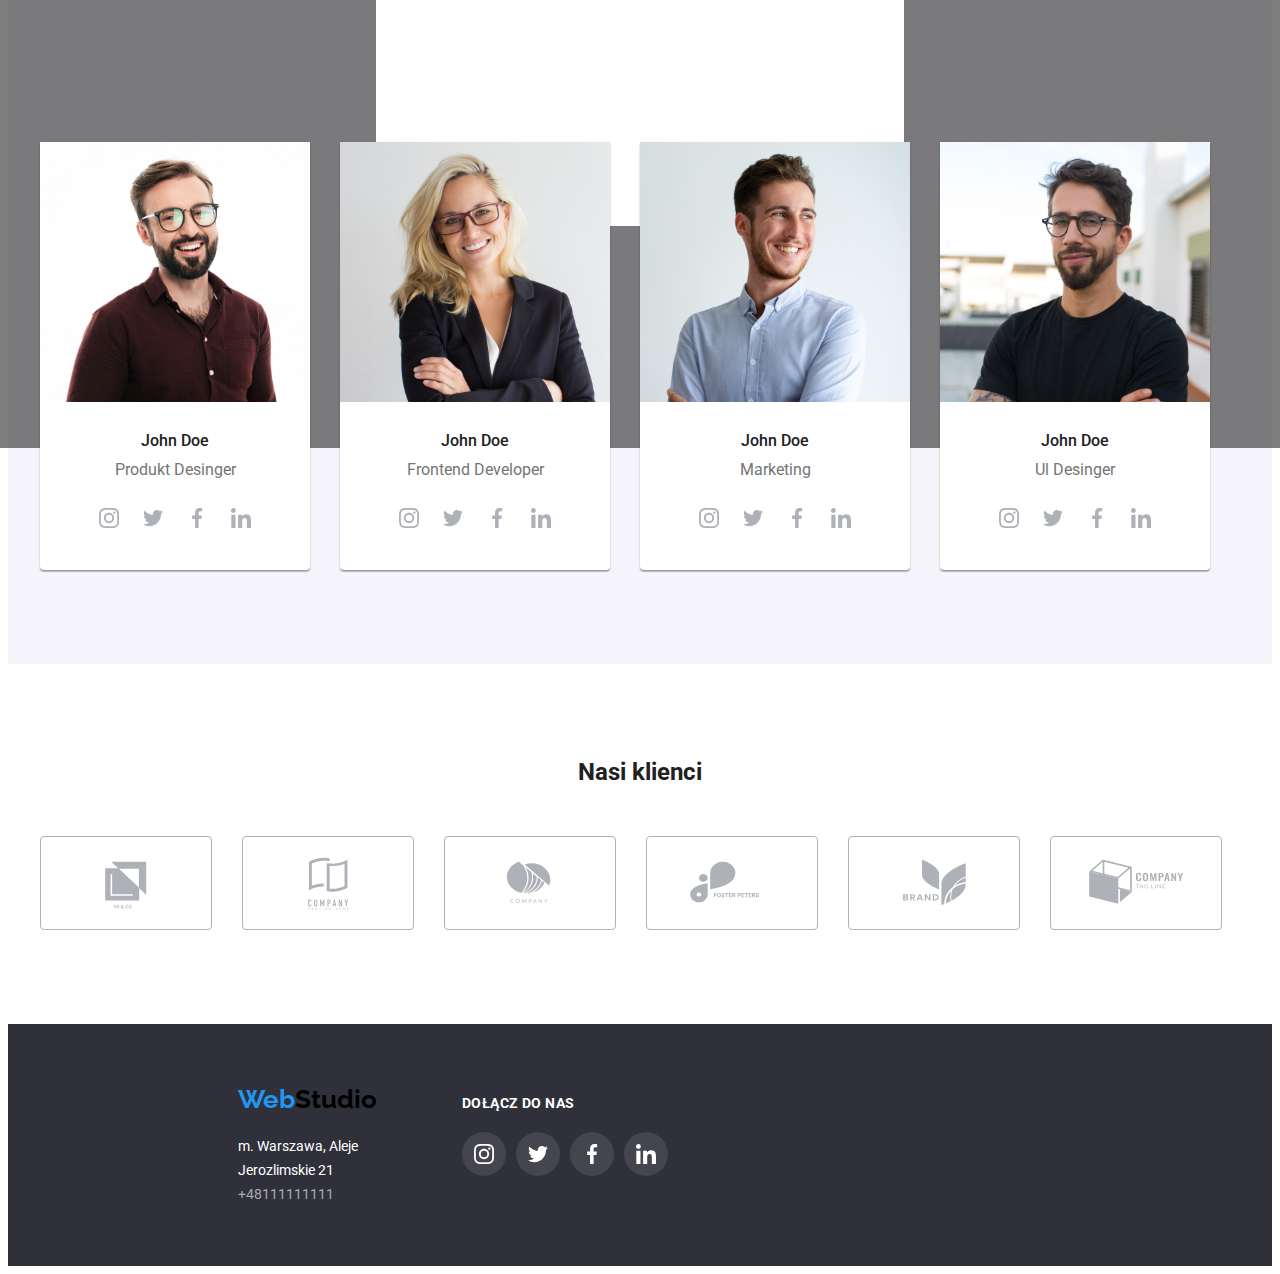
==== commit 02f0b711: "zmiany" ====
--- a/index.html
+++ b/index.html
@@ -58,8 +58,13 @@
     <section class="section header-button">
       <div class="image-group">
         <h1 class="header-text">EFEKTYWNE ROZWIĄZANIA DLA WASZEGO BIZNESU</h1>
-        <button type="button" class="button-active">Zamów usługę</button>
-      </div>
+        <button type="button" class="button-active" data-modal-open>Zamów usługę</button>
+      </div>
+      <div class="backdrop is-hidden " data-modal>
+        <div class="modal">
+          <button class="modal-btn" data-modal-close><span>X</span></button>
+        </div>
+
     </section>
     <section class="section">
       <div class="container">
@@ -315,6 +320,7 @@
       </div>
     </div>
   </footer>
+  <script src="./js/modal.js"></script>
 </body>
 
 </html>--- a/CSS/styles.css
+++ b/CSS/styles.css
@@ -133,7 +133,9 @@
   text-align: center;
   margin-bottom: 50px;
 }
-
+li {
+  position: relative;
+}
 .photo-csz:not(:last-child) {
   padding-right: 15px;
 }
@@ -144,19 +146,27 @@
   padding: 0;
 }
 .label {
+  text-transform: uppercase;
+  text-align: center;
+  justify-content: center;
+  font-size: 14px;
+  font-weight: 700;
+  line-height: 1.14;
+  padding: 27px 0px;
+  display: block;
   position: absolute;
   display: block;
   color: #ffffff;
   bottom: 0;
   left: 0;
-  width: 100%;
+  width: 370px;
+  height: 70px;
   background: rgba(47, 48, 58, 0.8);
 }
 
 .Photo-czs {
   flex-basis: calc((100% - 30px) / 3);
   width: 33.33%;
-  position: relative;
 }
 .image {
   display: block;
@@ -268,8 +278,43 @@
   border-radius: 4px;
   border: 0px;
 }
+.backdrop {
+  position: absolute;
+  display: flex;
+  justify-content: center;
+  left: 0;
+  top: 0;
+  width: 100%;
+  height: 1024px;
+  background-color: rgba(0 0 0 / 0.5);
+  transition: 0.25s;
+}
+.is-hidden {
+  transform: translateY(100%);
+}
+.modal {
+  position: absolute;
+  width: 528px;
+  height: 581px;
+  top: 221px;
+  bottom: 221px;
+  background-color: #ffffff;
+  display: flex;
+  flex-direction: column;
+  position: relative;
+}
+.modal-btn {
+  cursor: pointer;
+  width: 30px;
+  height: 30px;
+  border-radius: 50%;
+  position: absolute;
+  top: 10px;
+  right: 10px;
+}
 
 .button-active {
+  position: relative;
   background-color: var(--blue);
   font-family: "Roboto", "Verdana", "Tahoma", sans-serif;
   color: var(--white);
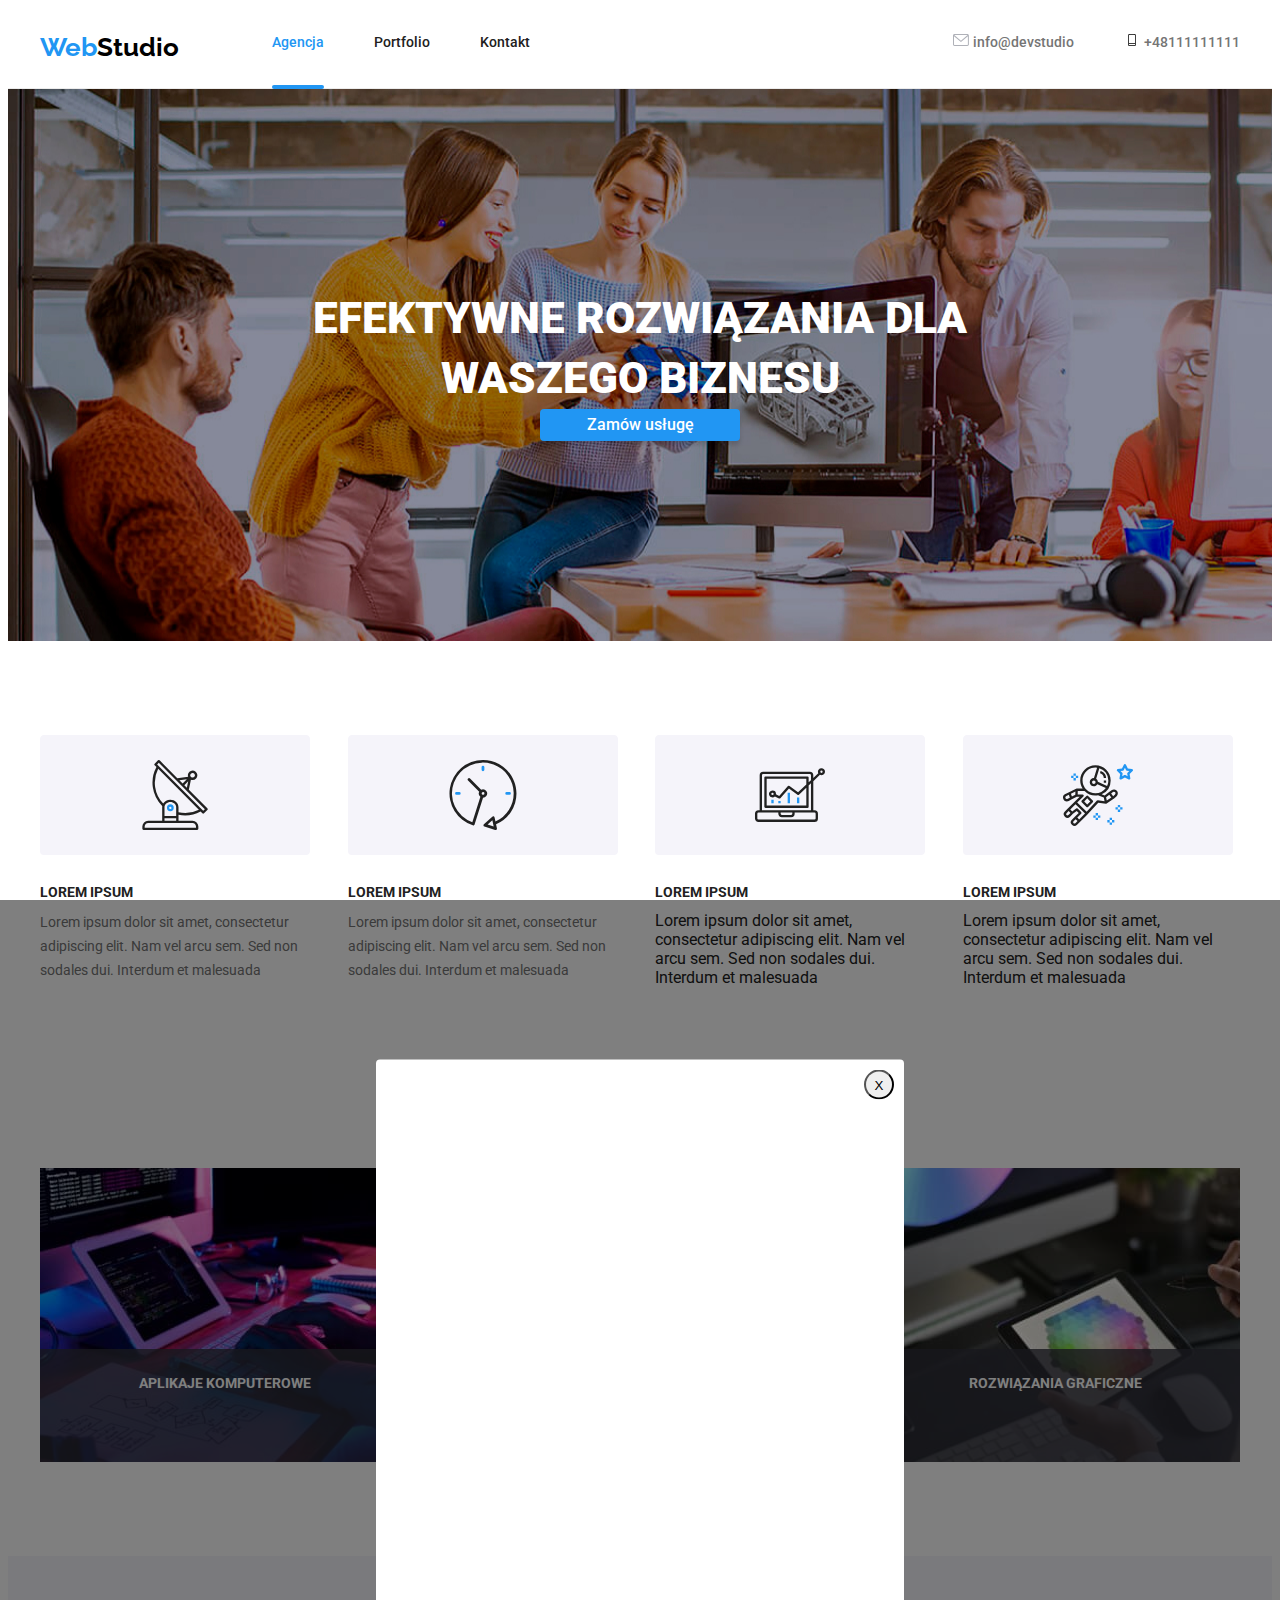
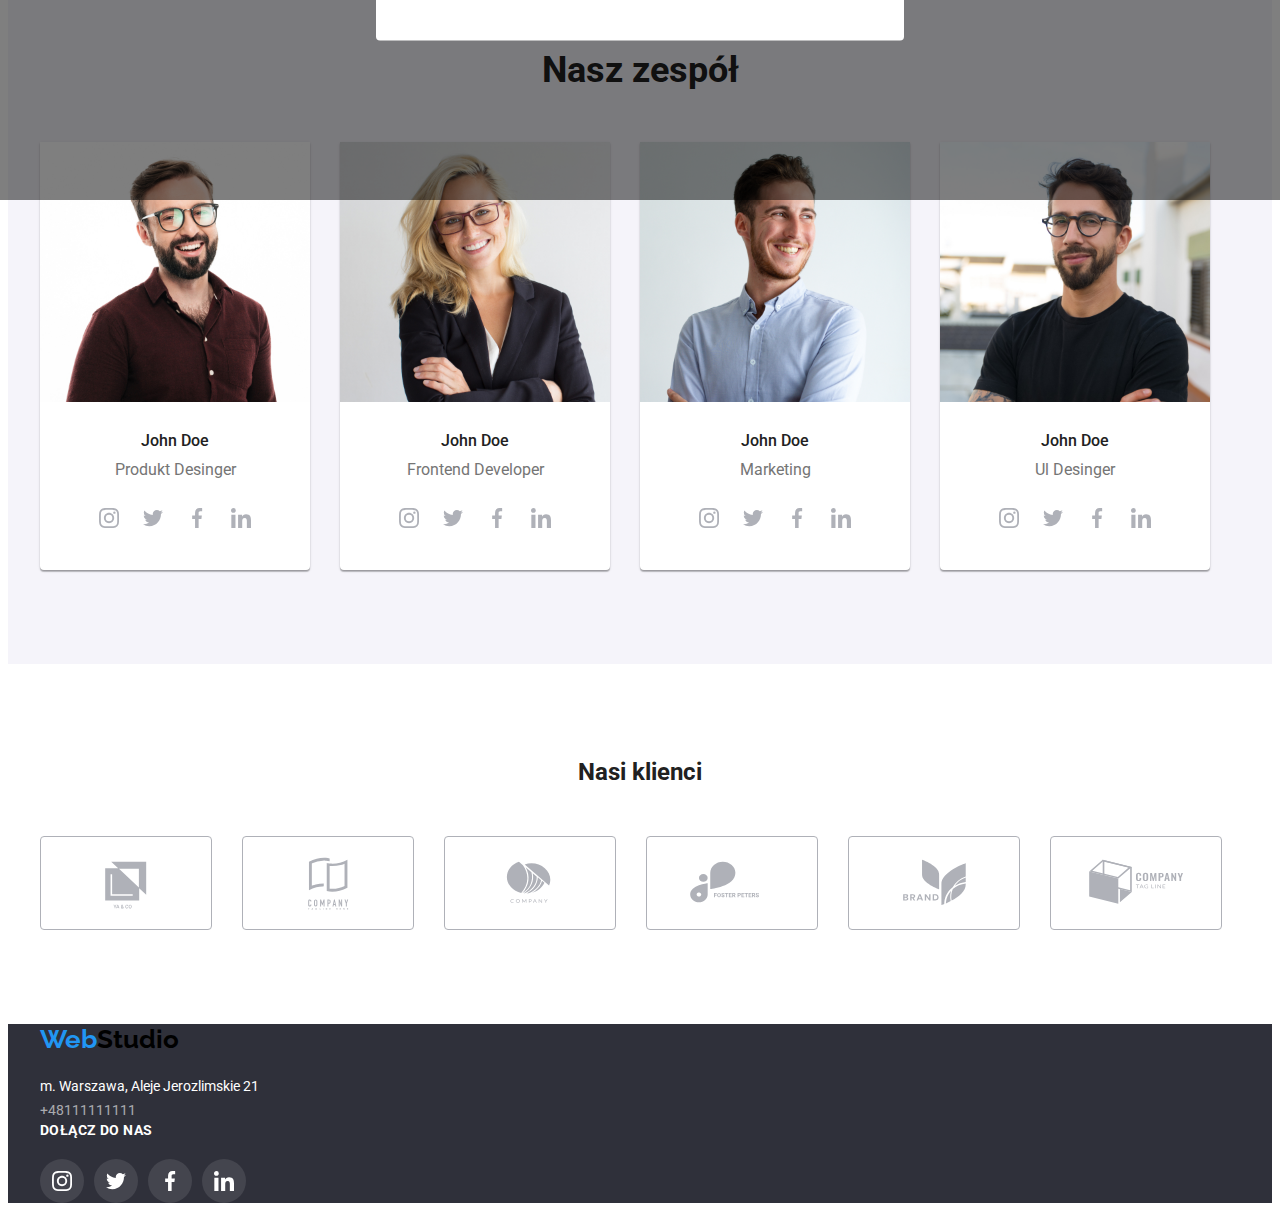
==== commit 4f536cec: "footer" ====
--- a/index.html
+++ b/index.html
@@ -283,41 +283,39 @@
   </main>
 
   <footer class="footer">
-    <div class="footer-container">
-      <div class="container-footer">
-        <a href="./index.html" class="logo wfitelogo"><span class="bluelogo">Web</span>Studio</a>
-        <address class="footer-address" id="address">
-          <p>m. Warszawa, Aleje Jerozlimskie 21</p>
-          <ul class="footer-contact">
-            <li>
-              <a href="mailto:info@example.com" class="link"></a>
-            </li>
-            <li>
-              <a href="tel:+48111111111" class="link">+48111111111</a>
-            </li>
-          </ul>
-        </address>
-      </div>
-      <div class="footer-socials">
-        <h5 class="socials-headline-footer">Dołącz do nas</h5>
-        <ul class="footer-socials-list">
-          <li><svg class="icons-footer">
-              <use fill="#FFFFFF" x="12" y="12" height="20px" width="20px" href="./images/icons.svg#icon-instagram">
-              </use>
-            </svg></li>
-          <li><svg class="icons-footer">
-              <use fill="#FFFFFF" x="12" y="12" height="20px" width="20px" href="./images/icons.svg#icon-twitter"></use>
-            </svg></li>
-          <li><svg class="icons-footer">
-              <use fill="#FFFFFF" x="12" y="12" height="20px" width="20px" href="./images/icons.svg#icon-facebook">
-              </use>
-            </svg></li>
-          <li><svg class="icons-footer">
-              <use fill="#FFFFFF" x="12" y="12" height="20px" width="20px" href="./images/icons.svg#icon-linkedin">
-              </use>
-            </svg></li>
-        </ul>
-      </div>
+    <div class="container">
+      <a href="./index.html" class="logo wfitelogo"><span class="bluelogo">Web</span>Studio</a>
+      <address class="footer-address" id="address">
+        <p>m. Warszawa, Aleje Jerozlimskie 21</p>
+        <ul class="footer-contact">
+          <li>
+            <a href="mailto:info@example.com" class="link"></a>
+          </li>
+          <li>
+            <a href="tel:+48111111111" class="link">+48111111111</a>
+          </li>
+        </ul>
+      </address>
+    </div>
+    <div class="container">
+      <h5 class="socials-headline-footer">Dołącz do nas</h5>
+      <ul class="footer-socials-list">
+        <li><svg class="icons-footer">
+            <use fill="#FFFFFF" x="12" y="12" height="20px" width="20px" href="./images/icons.svg#icon-instagram">
+            </use>
+          </svg></li>
+        <li><svg class="icons-footer">
+            <use fill="#FFFFFF" x="12" y="12" height="20px" width="20px" href="./images/icons.svg#icon-twitter"></use>
+          </svg></li>
+        <li><svg class="icons-footer">
+            <use fill="#FFFFFF" x="12" y="12" height="20px" width="20px" href="./images/icons.svg#icon-facebook">
+            </use>
+          </svg></li>
+        <li><svg class="icons-footer">
+            <use fill="#FFFFFF" x="12" y="12" height="20px" width="20px" href="./images/icons.svg#icon-linkedin">
+            </use>
+          </svg></li>
+      </ul>
     </div>
   </footer>
   <script src="./js/modal.js"></script>
--- a/CSS/styles.css
+++ b/CSS/styles.css
@@ -153,18 +153,17 @@
   font-weight: 700;
   line-height: 1.14;
   padding: 27px 0px;
-  display: block;
   position: absolute;
-  display: block;
   color: #ffffff;
   bottom: 0;
   left: 0;
   width: 370px;
-  height: 70px;
+  height: 20%;
   background: rgba(47, 48, 58, 0.8);
 }
 
 .Photo-czs {
+  position: relative;
   flex-basis: calc((100% - 30px) / 3);
   width: 33.33%;
 }
@@ -248,6 +247,19 @@
 }
 .bluelink-active {
   color: var(--blue);
+  position: relative;
+}
+.bluelink-active::after {
+  position: absolute;
+  display: block;
+  content: "";
+  top: 51px;
+  width: 100%;
+  height: 4px;
+  border-radius: 2px;
+  background-color: var(--blue);
+  cursor: unset;
+  pointer-events: none;
 }
 .header-address {
   color: var(--darkgrey);
@@ -279,13 +291,11 @@
   border: 0px;
 }
 .backdrop {
-  position: absolute;
-  display: flex;
-  justify-content: center;
+  position: fixed;
   left: 0;
   top: 0;
   width: 100%;
-  height: 1024px;
+  height: 100%;
   background-color: rgba(0 0 0 / 0.5);
   transition: 0.25s;
 }
@@ -296,12 +306,11 @@
   position: absolute;
   width: 528px;
   height: 581px;
-  top: 221px;
-  bottom: 221px;
+  top: 50%;
+  left: 50%;
+  transform: translate(-50%, -50%);
+  border-radius: 4px;
   background-color: #ffffff;
-  display: flex;
-  flex-direction: column;
-  position: relative;
 }
 .modal-btn {
   cursor: pointer;
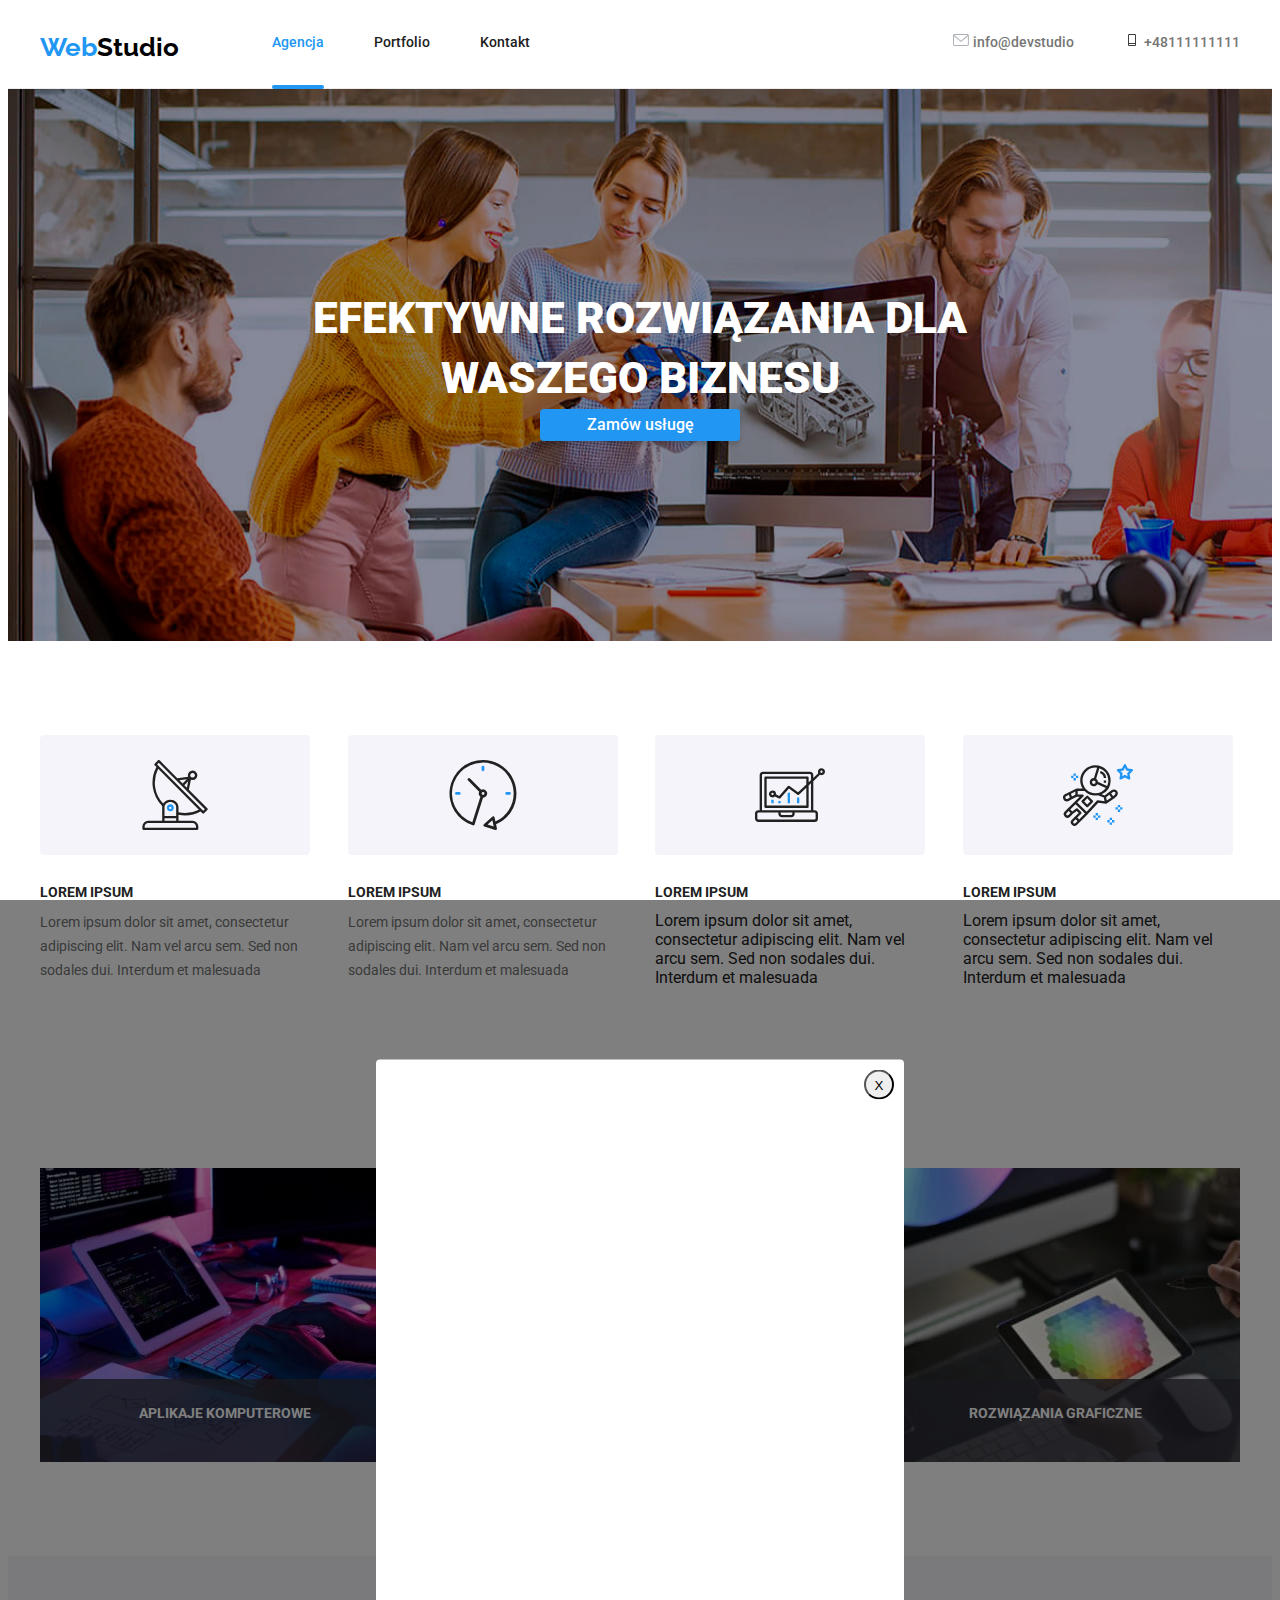
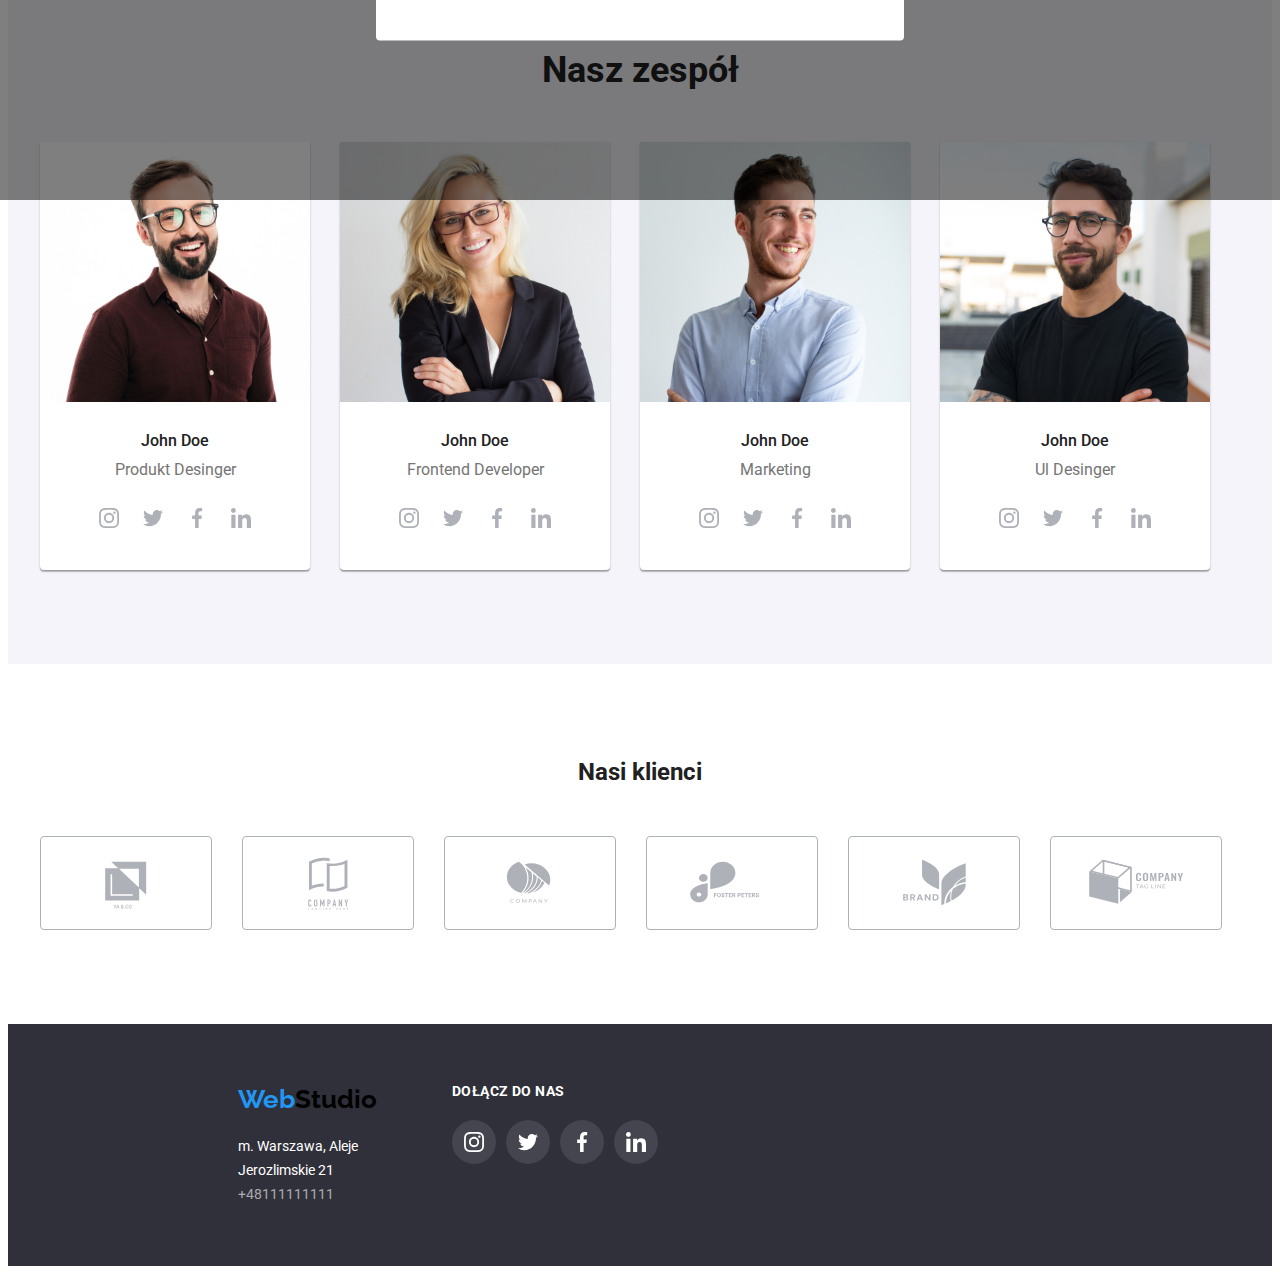
==== commit b5beb524: "zmiany" ====
--- a/index.html
+++ b/index.html
@@ -297,7 +297,7 @@
         </ul>
       </address>
     </div>
-    <div class="container">
+    <div class="footer-links">
       <h5 class="socials-headline-footer">Dołącz do nas</h5>
       <ul class="footer-socials-list">
         <li><svg class="icons-footer">
--- a/CSS/styles.css
+++ b/CSS/styles.css
@@ -158,7 +158,7 @@
   bottom: 0;
   left: 0;
   width: 370px;
-  height: 20%;
+  height: 10%;
   background: rgba(47, 48, 58, 0.8);
 }
 
@@ -390,6 +390,12 @@
 }
 .footer {
   background-color: var(--darkfooter);
+  display: flex;
+  padding: 60px 860px 60px 215px;
+}
+
+.footer-links {
+  padding-left: 60px;
 }
 .footer-address,
 .footer-address p {
@@ -571,3 +577,38 @@
   );
   background-image: url(../images/group.jpg);
 }
+
+.hidden-container {
+  position: relative;
+  overflow: hidden;
+}
+.portfolio-element {
+  transition-property: box-shadow;
+  transition-duration: 250ms;
+  transition-timing-function: cubic-bezier(0.4, 0, 0.2, 1);
+}
+.portfolio-element:hover .hidden-view,
+.portfolio-element:focus .hidden-view {
+  transform: translateY(-100%);
+}
+.hidden-view {
+  background-color: var(--blue);
+  position: absolute;
+  padding-top: 49px;
+  padding-left: 24px;
+  width: 100%;
+  height: 100%;
+  transform: translateY(0);
+  transition: transform 250ms ease;
+}
+.hidden-text {
+  padding-top: 49px;
+  text-align: center;
+  font-weight: 400;
+  font-size: 18px;
+  line-height: 1.55;
+  letter-spacing: 0.03em;
+  color: var(--white);
+  position: absolute;
+  width: 301px;
+}
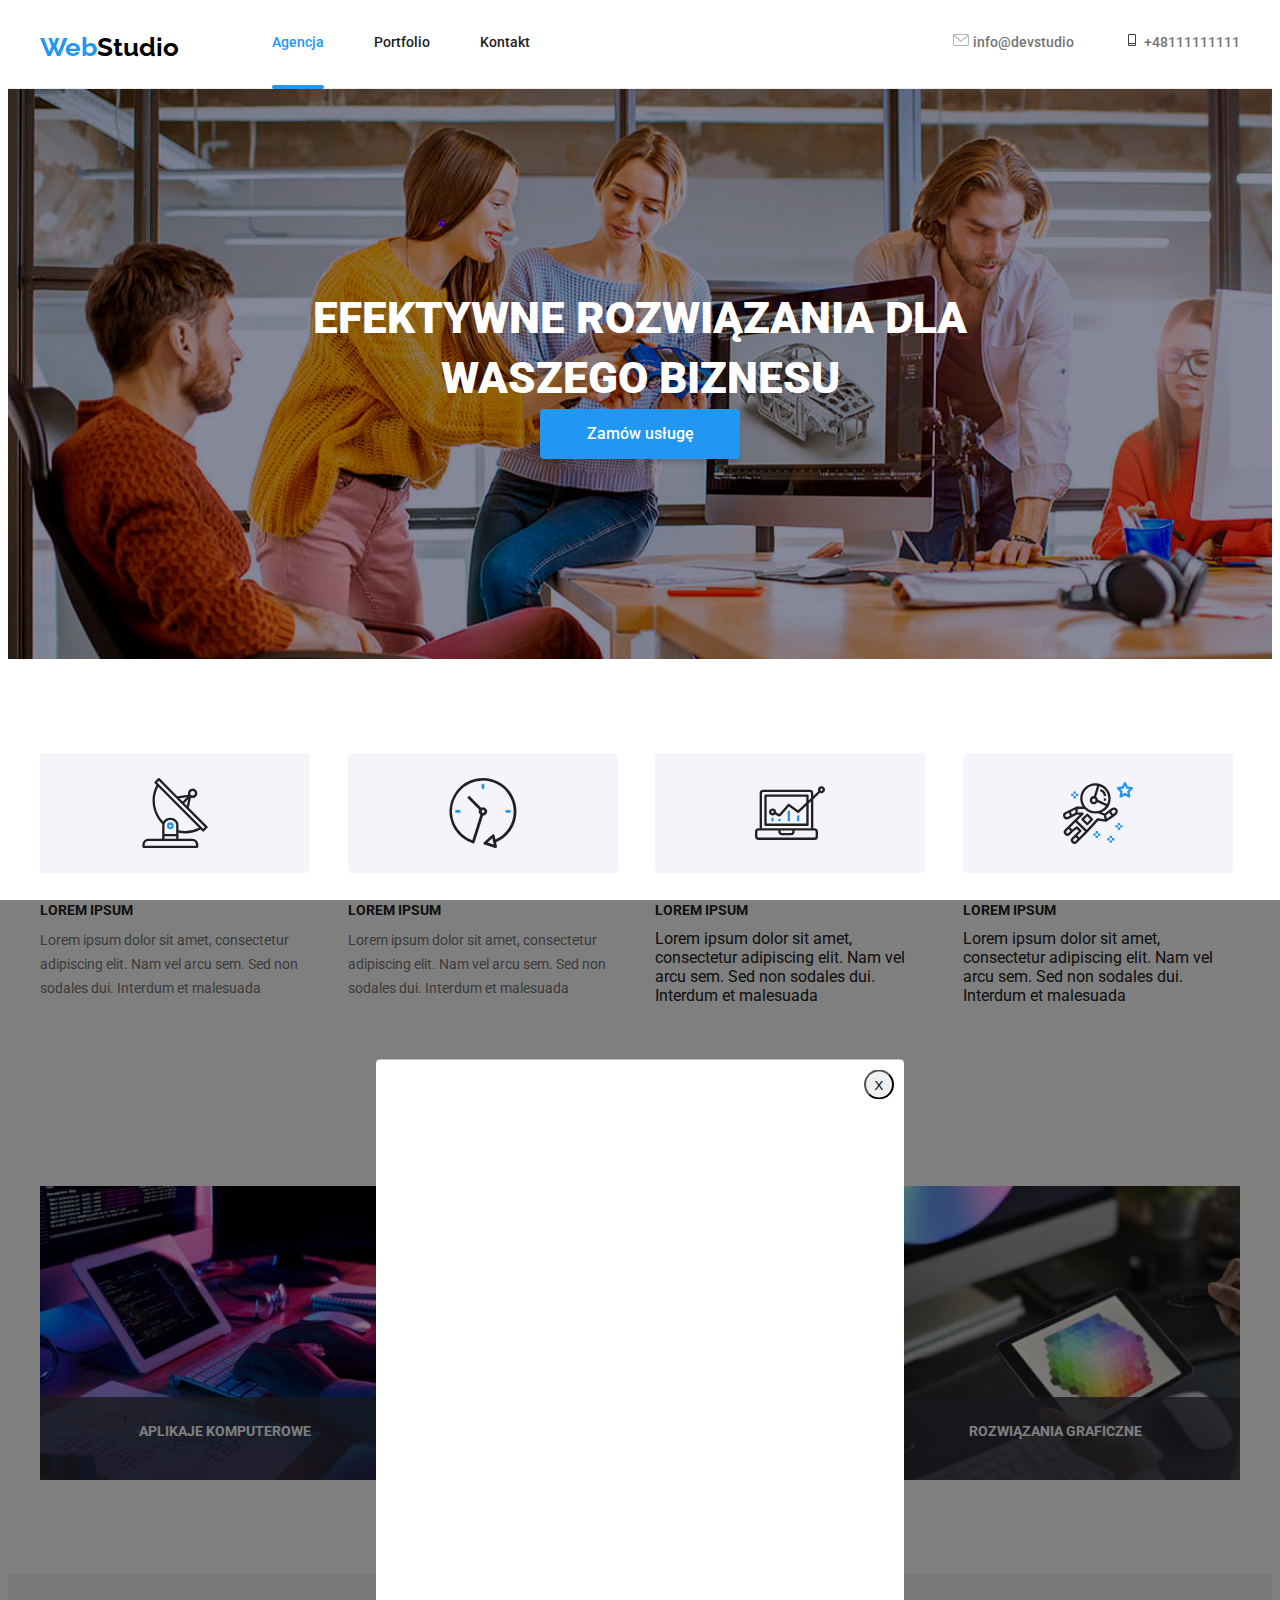
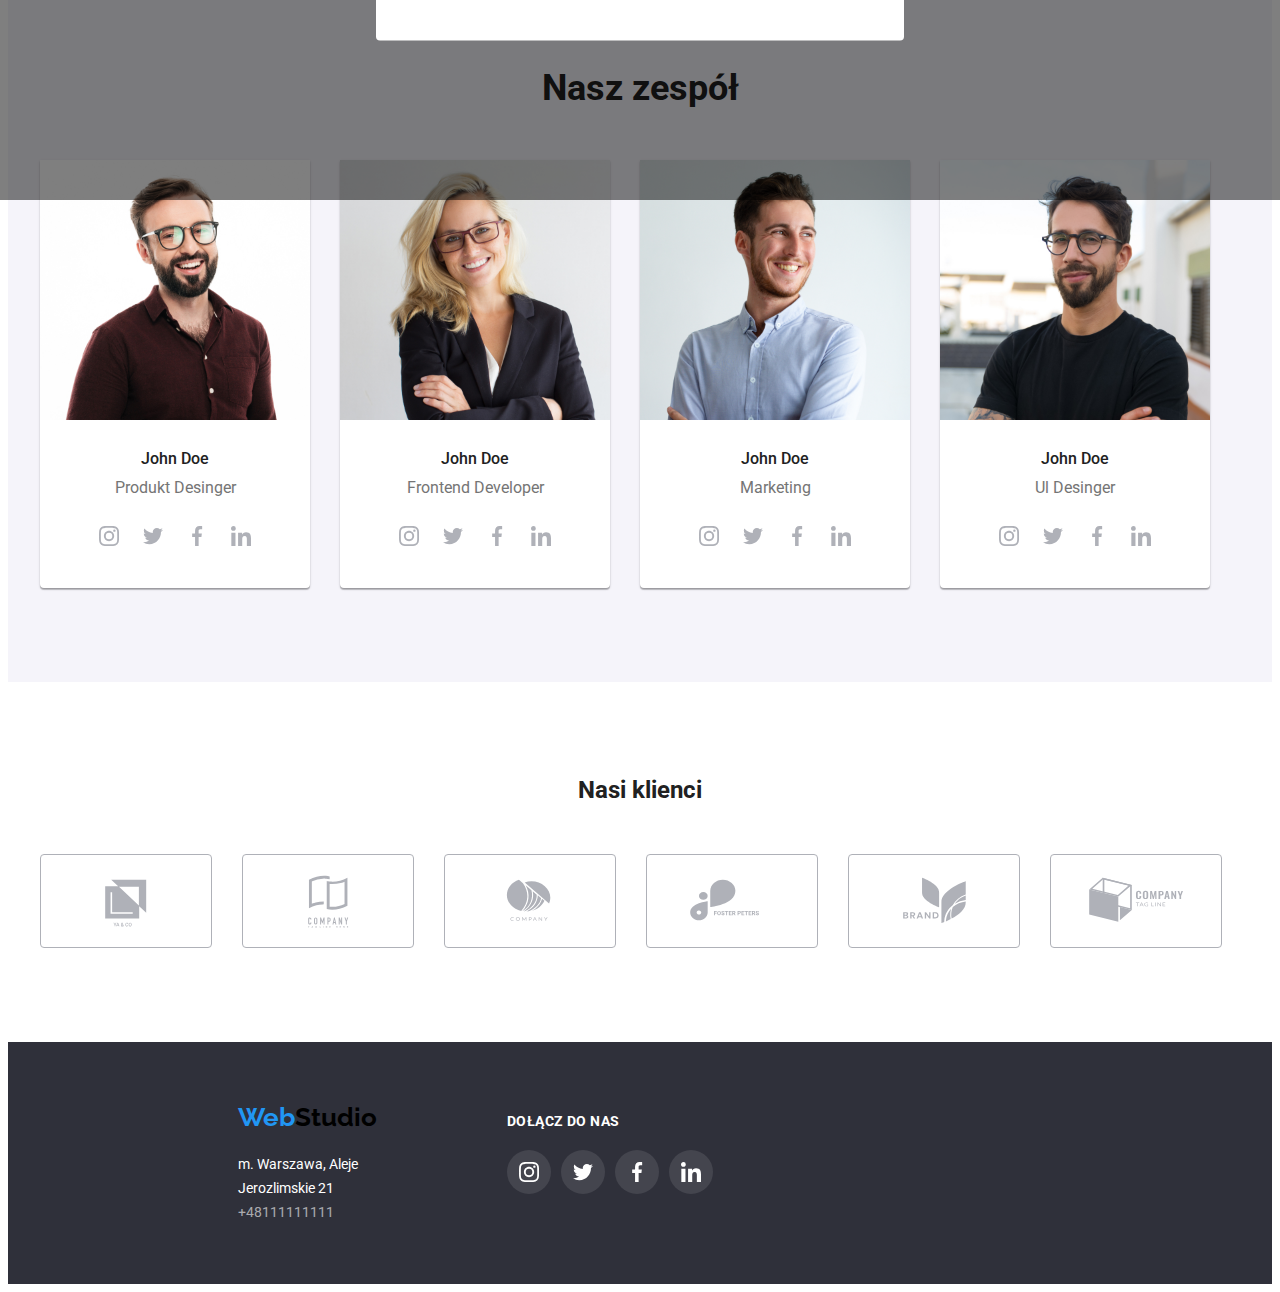
==== commit a0b31d22: "poprawki" ====
--- a/index.html
+++ b/index.html
@@ -284,6 +284,7 @@
 
   <footer class="footer">
     <div class="container">
+      <div class="footer-info">
       <a href="./index.html" class="logo wfitelogo"><span class="bluelogo">Web</span>Studio</a>
       <address class="footer-address" id="address">
         <p>m. Warszawa, Aleje Jerozlimskie 21</p>
@@ -317,6 +318,7 @@
           </svg></li>
       </ul>
     </div>
+  </div>
   </footer>
   <script src="./js/modal.js"></script>
 </body>
--- a/CSS/styles.css
+++ b/CSS/styles.css
@@ -14,7 +14,9 @@
   font-style: normal;
   color: var(--dark);
   align-items: center;
-}
+  
+}
+
 h1,
 h2,
 h3,
@@ -49,6 +51,7 @@
   margin: auto;
   padding-left: 15px;
   padding-right: 15px;
+  z-index: 1;
 }
 .container-footer {
   width: 100%;
@@ -298,6 +301,7 @@
   height: 100%;
   background-color: rgba(0 0 0 / 0.5);
   transition: 0.25s;
+  z-index: 1;
 }
 .is-hidden {
   transform: translateY(100%);
@@ -311,6 +315,8 @@
   transform: translate(-50%, -50%);
   border-radius: 4px;
   background-color: #ffffff;
+  color: #ffffff;
+  z-index: 2;
 }
 .modal-btn {
   cursor: pointer;
@@ -335,6 +341,8 @@
   box-shadow: 0px 4px 4px rgba(0, 0, 0, 0.15);
   border-radius: 4px;
   border: 0px;
+  padding-top: 10px;
+  padding-bottom: 10px;
 }
 .button-active-portfolio {
   background-color: var(--blue);
@@ -520,7 +528,7 @@
 .container-footer {
   margin-left: 215px;
 }
-.footer-container {
+.footer .container {
   display: flex;
   gap: 70px;
   align-items: baseline;
